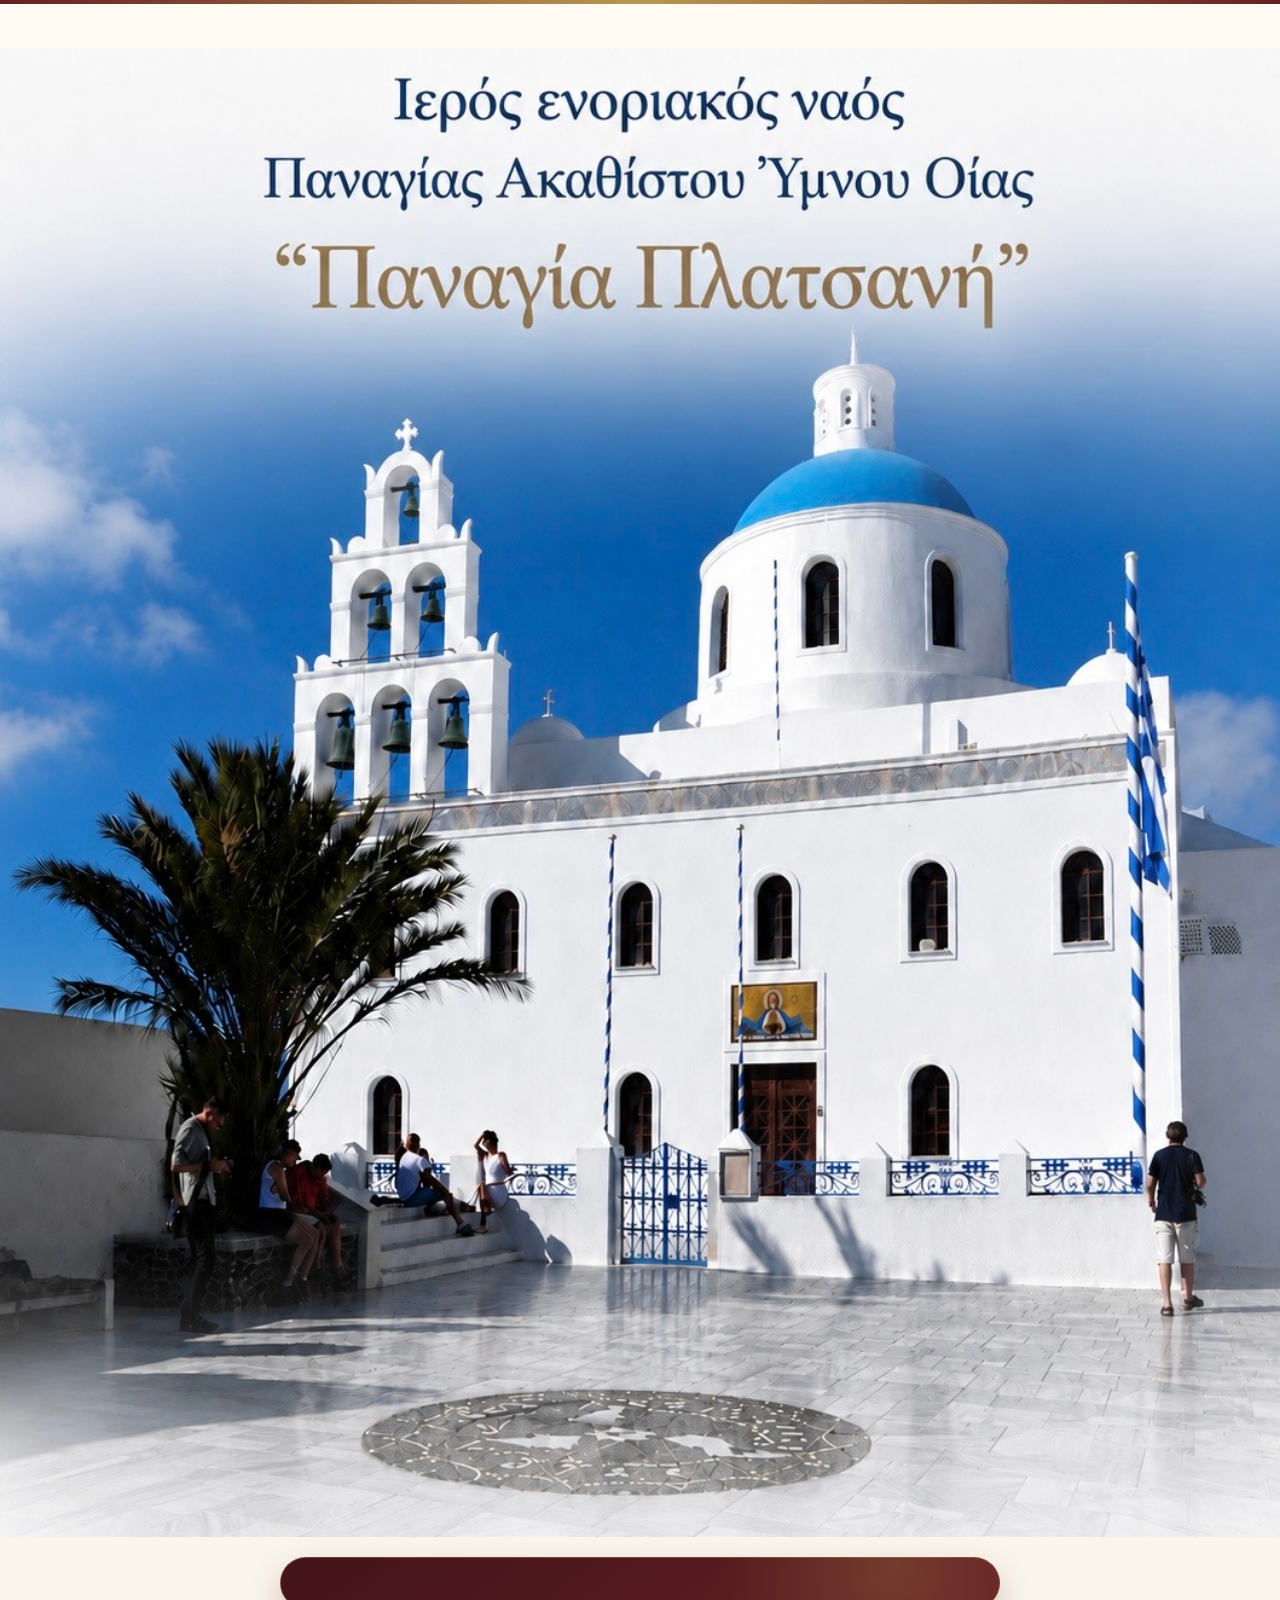
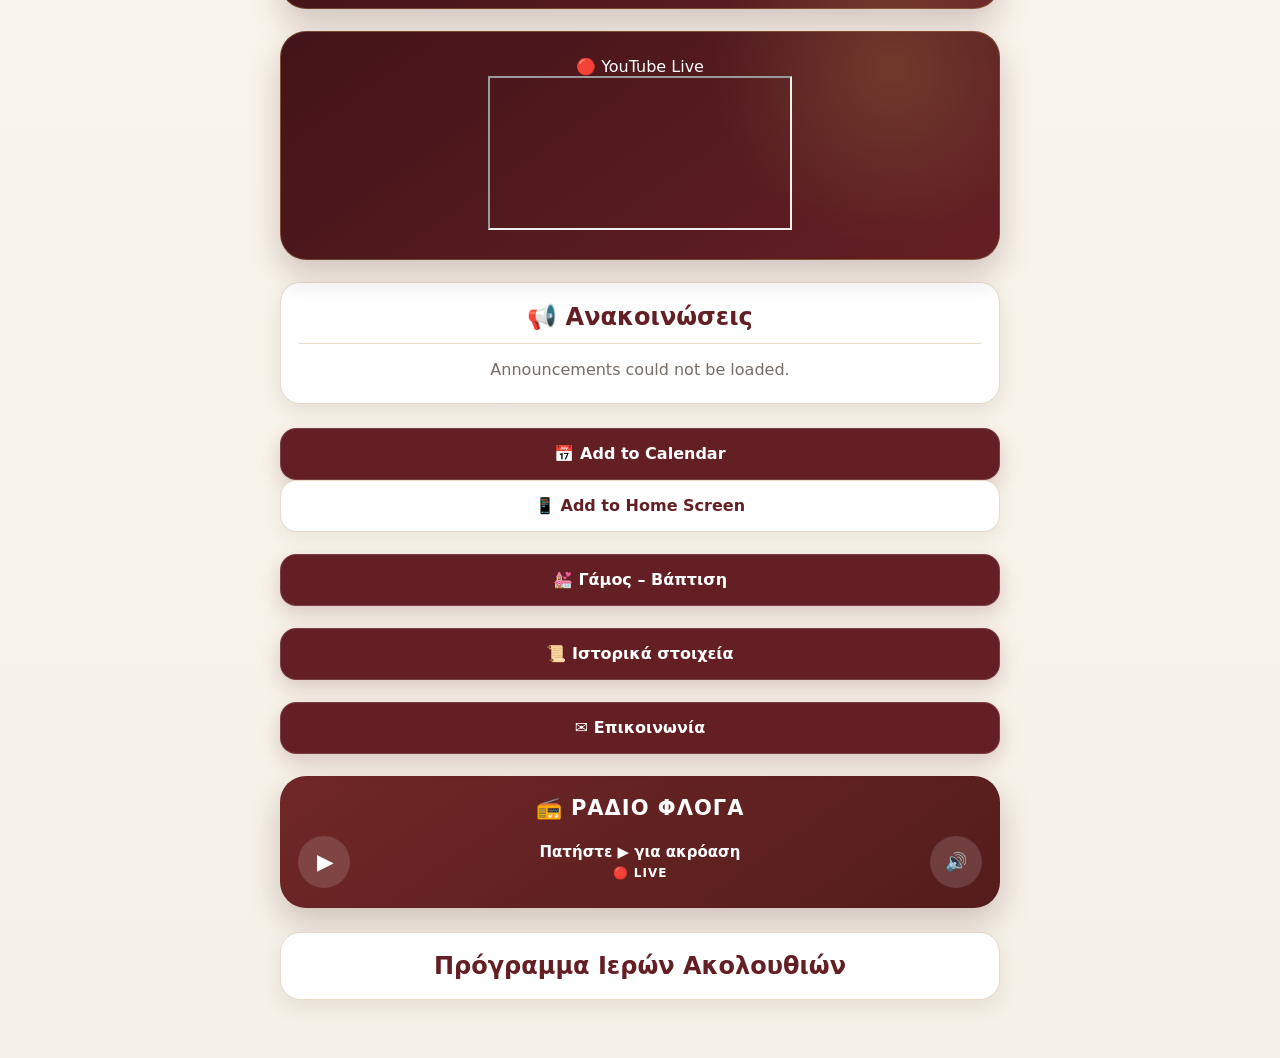
==== index.html @ 400686fb "φ" ====
<!doctype html>
<html lang="el">

<head>

<meta charset="utf-8">

<meta
  name="viewport"
  content="width=device-width, initial-scale=1"
>

<link
  rel="apple-touch-icon"
  href="/apple-touch-icon-new.png"
>

<link
  rel="icon"
  type="image/png"
  sizes="192x192"
  href="/icon-192.png"
>

<title id="pageTitle">
  Ιερός ενοριακός ναός Παναγίας Ακαθίστου Ύμνου Οίας Παναγία Πλατσανή
</title>

<link
  rel="stylesheet"
  href="style.css?v=9"
>

<link
  rel="manifest"
  href="manifest.json"
>

<!-- Εικόνα προεπισκόπησης για Viber / Facebook / WhatsApp -->
<meta property="og:image" content="https://oiachurch.gr/church-new.jpg">
<meta property="og:image:type" content="image/jpeg">
<meta property="og:image:width" content="1200">
<meta property="og:image:height" content="630">

<meta name="twitter:card" content="summary_large_image">
<meta name="twitter:image" content="https://oiachurch.gr/church-new.jpg">
<script
  src="https://cdn.onesignal.com/sdks/web/v16/OneSignalSDK.page.js"
  defer
></script>


<script>

window.OneSignalDeferred =
  window.OneSignalDeferred || [];

OneSignalDeferred.push(
  async function(OneSignal) {

    await OneSignal.init({

      appId:
        "930afb48-3d13-4539-8197-c81f61e7e154",

      serviceWorkerPath:
        "OneSignalSDKWorker.js",

      serviceWorkerUpdaterPath:
        "OneSignalSDKUpdaterWorker.js",

      notifyButton: {
        enable: true
      }

    });

  }
);

</script>
<script>
<script>
document.addEventListener("DOMContentLoaded", () => {

  const servicesBtn =
    document.getElementById("servicesBtn");

  if (!servicesBtn) return;

  servicesBtn.addEventListener("click", () => {

    const password =
      prompt("🔐 Κωδικός πρόσβασης");

    if (password === null) return;

    if (password !== "1234") {
      alert("❌ Λάθος κωδικός.");
      return;
    }

    const choice =
      prompt(
        "Επίλεξε υπηρεσία:\n\n" +
        "1 -- 💍 Γάμος\n" +
        "2 -- 👶 Βάπτιση"
      );

    if (choice === "1") {

      window.location.href =
        "https://eu3.ragic.com/prasinos/forms/2?ragic-web-embed=true&webaction=form&ver=new&version=2";

    } else if (choice === "2") {

      window.location.href =
        "https://eu3.ragic.com/prasinos/forms/1?ragic-web-embed=true&webaction=form&ver=new&version=2";

    } else {

      alert("❌ Μη έγκυρη επιλογή.");

    }

  });

});
</script>
</script>

</head>


<body>


<div class="container">

       <!--
        <div
    class="language-switcher"
    aria-label="Language"
  >

    <button
      id="langEl"
      class="lang-btn active"
      type="button"
      aria-label="Ελληνικά"
    >
      🇬🇷
    </button>

    <button
      id="langEn"
      class="lang-btn"
      type="button"
      aria-label="English"
    >
      🇬🇧
    </button>

  </div>
-->

  <!-- =========================
       ΕΙΚΟΝΑ ΝΑΟΥ
       ========================= -->

  <div class="church-image">

    <img
      src="church-home.jpg"
      alt="Ιερός Ενοριακός Ναός Παναγίας Ακαθίστου Ύμνου Οίας «Παναγία Πλατσανή»"
    >

  </div>


  <!-- =========================
       ΟΝΟΜΑ ΝΑΟΥ
       ========================= -->

 <!-- <div class="church-title">

    Ιερός Ενοριακός Ναός
    Παναγίας Ακαθίστου Ύμνου Οίας

    <br>

    «Παναγία Πλατσανή»

  </div>

>
  <!-- =========================
       ΕΠΟΜΕΝΗ ΑΚΟΛΟΥΘΙΑ
       ========================= -->

  <div
    id="nextEventCard"
    class="next-event-card"
  >
  </div>
  <!-- =========================
     YOUTUBE LIVE
========================= -->

<div class="next-event-card youtube-live-box">

    <div class="youtube-live-title">
        🔴 YouTube Live
    </div>

    <div class="youtube-live-frame">
        <iframe
            src="https://www.youtube.com/embed/live_stream?channel=UC4-EbdlZRLOIaQNHRNCoWPg"
            title="Live - Ενορία Οίας"
            allow="accelerometer; autoplay; clipboard-write; encrypted-media; gyroscope; picture-in-picture; web-share"
            allowfullscreen>
        </iframe>
    </div>

</div>
  
 <!-- =========================
     ΑΝΑΚΟΙΝΩΣΕΙΣ
     ========================= -->

<div class="announcements-box">

  <div class="announcements-title">
    📢 Ανακοινώσεις
  </div>

  <div
    id="announcementsContent"
    class="announcements-content"
  >
    <div class="announcements-empty">
      Φόρτωση ανακοινώσεων...
    </div>
  </div>

</div>

  <!-- =========================
       ΠΡΟΣΘΗΚΗ ΣΤΟ ΗΜΕΡΟΛΟΓΙΟ
       & ΠΡΟΣΘΗΚΗ ΣΤΗΝ ΑΦΕΤΗΡΙΑ
       ========================= -->

  <p>

<a class="btn" href="calendar.ics" data-i18n="addCalendar">
  📅 Προσθήκη στο Ημερολόγιο
</a>

    <button
      id="installBtn"
      class="btn secondary"
      type="button"
      onclick="document.getElementById('installHelp').hidden=false"
      data-i18n="addHome"
    >
      📱 Προσθήκη στην Αφετηρία
    </button>

  </p>

<!-- ΓΑΜΟΣ - ΒΑΠΤΙΣΗ -->
<p>
<button
  id="servicesBtn"
  class="btn"
  type="button"
  onclick="openServices()"
>
  💒 Γάμος – Βάπτιση
</button>
</p>
<p>
<!-- ΙΣΤΟΡΙΚΑ ΣΤΟΙΧΕΙΑ -->
<p>
  <button
    id="historyBtn"
    class="btn"
    type="button"
    onclick="openHistory()"
  >
    📜 Ιστορικά στοιχεία
  </button>
</p>
  <button
    id="contactBtn"
    class="btn"
    type="button"
  >
  
    ✉️ Επικοινωνία
  </button>
</p>

<div
  id="contactModal"
  class="services-modal"
>

  <div class="services-box">

    <button
      class="services-close"
      type="button"
      onclick="closeContact()"
    >
      ×
    </button>

    <div class="services-title">
      Επικοινωνία
    </div>

    <div class="services-subtitle">
      Ιερός ενοριακός Ναός Παναγίας Ακαθίστου Ύμνου Οίας
      "Παναγία Πλατσανή"
    </div>

    <div class="contact-details">

      <a href="tel:+306938785587">
        📞 <strong>0030 6938785587</strong>
      </a>

      <a href="mailto:nikolaos.pra@gmail.com">
        ✉️ <strong>nikolaos.pra@gmail.com</strong>
      </a>
<a
    href="https://www.facebook.com/share/1BsXyYsrqk/?mibextid=wwXIfr"
    target="_blank"
    rel="noopener noreferrer"
>
    📘 <strong>Facebook</strong>
</a>
      <div>
        📍 <strong>Οία Θήρας</strong>
      </div>

      <button
        class="btn contact-map-btn"
        type="button"
        onclick="openChurchMap()"
      >
        🗺️ Χάρτης
      </button>

    </div>

  </div>

</div>
<!-- =========================
     ΙΣΤΟΡΙΚΑ ΣΤΟΙΧΕΙΑ
========================= -->
<div
  id="historyModal"
  class="services-modal"
  lang="el"
  style="display:none;"
>
  <div class="services-box">

    <button
      class="services-close"
      type="button"
      onclick="closeHistory()"
    >
      ×
    </button>

    <div class="services-title">
      Ιστορικά στοιχεία
    </div>

    <div class="history-translate">
    <button
        type="button"
        class="btn"
        onclick="translateHistory()"
    >
        🌐 Μετάφραση
    </button>
</div>

<div
    class="history-content"
    style="text-align:left; line-height:1.7; overflow-y:auto; max-height:65vh;"
>

      <p>
        Ο Ιερός Ναός της Παναγίας της Πλατσανής είναι αφιερωμένος
        στον Ακάθιστο Ύμνο της Υπεραγίας Θεοτόκου.
      </p>

      <p>
        Το έτος 626 μ.Χ. αμέτρητες ορδές Αβάρων και Περσών
        περικύκλωσαν την Κωνσταντινούπολη, όμως οι ελάχιστοι
        υπερασπιστές της ενθαρρυνόμενοι από τον Πατριάρχη Σέργιο
        και βοηθούμενοι από την Παναγία, κατόρθωσαν να αποκρούσουν
        τους επιδρομείς.
      </p>

      <p>
        Ύστερα από τη νίκη αυτή όλοι οι κάτοικοι της
        Κωνσταντινούπολης συγκεντρώθηκαν στο ναό της Παναγίας
        των Βλαχερνών, και όλη τη νύκτα έψαλαν τον Ακάθιστο Ύμνο
        ευχαριστώντας Την για την Προστασία της πόλεως.
        Οι εκκλησιαζόμενοι όλη τη νύκτα έψαλαν χωρίς να καθίσουν,
        γι αυτό και ο ύμνος ονομάστηκε «Ακάθιστος».
      </p>

      <p>
        Αρχικά ο Ιερός Ναός της Παναγίας της Πλατσανής ήταν
        κτισμένος στην άκρη του χωριού μέσα στο κάστρο, εκεί που
        σήμερα όλοι οι επισκέπτες της Σαντορίνης μαζεύονται
        καθημερινά για να απολαύσουν το καταπληκτικό ηλιοβασίλεμα
        της Οίας.
      </p>

      <p>
        Με τον καταστροφικό σεισμό όμως της 9ης Ιουλίου 1956 μ.Χ.
        ο Ναός γκρεμίστηκε και επειδή το έδαφος στο σημείο αυτό
        δεν είναι σταθερό η εκκλησία ξανακτίστηκε στο κέντρο
        του χωριού.
      </p>

      <p>
        Η παράδοση αναφέρει ότι η εικόνα της Παναγίας που βρίσκεται
        στο τέμπλο βρέθηκε στη θάλασσα. Κάποιος ψαράς την ώρα που
        ψάρευε είδε καταμεσής στο πέλαγος ένα φως που έμοιαζε με
        αναμένο καντήλι. Πηγαίνοντας κοντά είδε την εικόνα της
        Παναγίας η οποία όμως όσο την πλησίαζε απομακρυνόταν.
      </p>

      <p>
        Τότε ειδοποίησε τους ιερείς και τους κατοίκους του χωριού
        οι οποίοι με δεήσεις και παρακλήσεις, με θυμιάματα και
        λαμπάδες κατέβηκαν στον αιγιαλό και με ευλάβεια μεγάλη
        μετέφεραν την εικόνα σε εκκλησία του χωριού.
      </p>

      <p>
        Την άλλη μέρα όταν πήγε να ανάψει τα καντήλια ο ιερέας
        δεν βρήκε στο Ναό τη νεοφανή εικόνα. Ύστερα από έρευνες
        αρκετών ωρών η εικόνα βρέθηκε στα τείχη του κάστρου
        απ’ όπου μεταφέρθηκε πάλι στο Ναό.
      </p>

      <p>
        Αλλά και πάλι την επόμενη μέρα οι κάτοικοι τη βρήκαν
        στο κάστρο, τη μετέφεραν ξανά στο Ναό και έτσι ακολούθησε
        πολλές φορές η μεταφορά μέχρι που οι κάτοικοι αποφάσισαν
        να συνεισφέρουν όλοι για να κτιστεί η εκκλησία στο μέρος
        όπου η ίδια η Παναγία είχε διαλέξει.
      </p>

      <p>
        Το όνομα «Πλατσανή» της το έδωσαν από το θόρυβο
        «πλατς - πλατς» που έκαναν τα κύματα όταν κτυπούσαν
        την εικόνα στη θάλασσα όπου βρέθηκε.
      </p>

      <p>
        Όλα τα Ιερά σκεύη είναι αφιερώματα ευσεβών Οιατών,
        κυρίως ναυτικών, για να τους προστατεύει στα ταξίδια τους.
        Τα περισσότερα από αυτά προέρχονται από την Ορθόδοξη Ρωσία,
        όπου με τα ιστιοφόρα τους μετέφεραν το φημισμένο κρασί
        της Σαντορίνης.
      </p>

      <p>
        Το τέμπλο είναι ξυλόγλυπτο. Υπάρχει πάνω σ’ αυτό η
        χρονολογία 1820 μ.Χ. η οποία όμως είναι πιθανόν η
        χρονολογία επιχρύσωσής του, γιατί η κατασκευή του
        τοποθετείται από τους ειδικούς πολύ παλαιότερα.
      </p>

      <p>
        Η Αγιογράφηση του ναού έγινε σε τρία στάδια από
        Θηραίους αγιογράφους.
      </p>

    </div>
  </div>
</div>
  <!-- =========================
       RADIO FLOGA
       ========================= -->
  <div class="radio-player">
  <div class="radio-player-title">
    📻 ΡΑΔΙΟ ΦΛΟΓΑ
  </div>

  <div class="radio-player-controls">

    <button id="radioPlay" type="button">
      ▶
    </button>

    <div class="radio-info">
      <div id="radioStatus">
        Πατήστε ▶ για ακρόαση
      </div>
      <div class="radio-live">
        🔴 LIVE
      </div>
    </div>

    <button id="radioMute" type="button">
      🔊
    </button>

  </div>

 <audio id="radioAudio" preload="none">
  <source src="https://late-paper-b3de.nikolaos-pra.workers.dev">
</audio>

</div>


  <!-- =========================
       ΠΡΟΓΡΑΜΜΑ ΙΕΡΩΝ ΑΚΟΛΟΥΘΙΩΝ
       ========================= -->

  <div
    class="schedule-title"
    data-i18n="mainTitle"
  >
    Πρόγραμμα Ιερών Ακολουθιών
  </div>


  <!-- =========================
       ΛΙΣΤΑ ΑΚΟΛΟΥΘΙΩΝ
       ========================= -->

  <ul id="events">
  </ul>


  <!-- =========================
       ΠΑΡΑΘΥΡΟ
       ΠΡΟΣΘΗΚΗ ΣΤΗΝ ΑΦΕΤΗΡΙΑ
       ========================= -->

  <div
    id="installHelp"
    class="install-help"
    hidden
  >

    <div
      class="install-card"
      role="dialog"
      aria-modal="true"
      aria-labelledby="installTitle"
    >


      <button
        id="closeInstall"
        class="install-close"
        type="button"
        aria-label="Κλείσιμο"
        onclick="document.getElementById('installHelp').setAttribute('hidden','')"
      >
        ×
      </button>


      <div class="install-icon">
        📱
      </div>


      <h2
        id="installTitle"
        data-i18n="addHome"
      >
        Προσθήκη στην Αφετηρία
      </h2>


      <p data-i18n="onIphone">
        Στο iPhone:
      </p>


      <ol>

        <li data-i18n-html="shareStep">
          Πάτησε
          <strong>Κοινοποίηση</strong>
          ↗ στο Safari.
        </li>


        <li data-i18n-html="homeStep">
          Επίλεξε
          <strong>
            «Προσθήκη στην Αφετηρία»
          </strong>.
        </li>


        <li data-i18n-html="addStep">
          Πάτησε
          <strong>«Προσθήκη»</strong>.
        </li>

      </ol>


      <button
        id="closeInstall2"
        class="btn"
        type="button"
        onclick="document.getElementById('installHelp').setAttribute('hidden','')"
        data-i18n="ok"
      >
        Εντάξει
      </button>


    </div>

  </div>


  <!-- =========================
       SCRIPT
       ========================= -->

  <script src="script.js?v=28"></script>


</div>
</div>
<!-- =========================
     ΓΑΜΟΣ - ΒΑΠΤΙΣΗ
     ========================= -->

<div
  id="servicesModal"
  class="services-modal"
>

  <div class="services-box">

    <button
      class="services-close"
      type="button"
      onclick="closeServices()"
    >
      ×
    </button>

    <div class="services-title">
      Γάμος – Βάπτιση
    </div>

    <div class="services-subtitle">
      Επίλεξε την υπηρεσία που θέλεις
    </div>

    <div class="services-buttons">

      <button
        type="button"
        onclick="openRagicForm('marriage')"
      >
        💍 Γάμος
      </button>

      <button
        type="button"
        onclick="openRagicForm('baptism')"
      >
        👶 Βάπτιση
      </button>

    </div>

  </div>

</div>


<!-- =========================
     RAGIC FORM
     ========================= -->

<div
  id="ragicModal"
  class="services-modal"
>

  <div class="ragic-box">

    <button
      class="services-close"
      type="button"
      onclick="closeRagicForm()"
    >
      ×
    </button>

    <iframe
      id="ragicFrame"
      src=""
      title="Φόρμα"
    ></iframe>

  </div>

</div>


<script>

function openServices() {

  const password =
    prompt("🔐 Κωδικός πρόσβασης");

  if (password === null) {
    return;
  }

  if (password !== "1234") {

    alert("❌ Λάθος κωδικός.");

    return;
  }

  document
    .getElementById("servicesModal")
    .style.display = "flex";
}


function closeServices() {

  document
    .getElementById("servicesModal")
    .style.display = "none";
}


function openRagicForm(type) {

  const frame =
    document.getElementById("ragicFrame");

  if (type === "marriage") {

    frame.src =
      "https://eu3.ragic.com/prasinos/forms/2?ragic-web-embed=true&webaction=form&ver=new&version=2";

  }

  if (type === "baptism") {

    frame.src =
      "https://eu3.ragic.com/prasinos/forms/1?ragic-web-embed=true&webaction=form&ver=new&version=2";

  }

  document
    .getElementById("servicesModal")
    .style.display = "none";

  document
    .getElementById("ragicModal")
    .style.display = "flex";
}


function closeRagicForm() {

  document
    .getElementById("ragicModal")
    .style.display = "none";

  document
    .getElementById("ragicFrame")
    .src = "";
}
document
  .getElementById("contactBtn")
  .addEventListener("click", function () {

    document
      .getElementById("contactModal")
      .style.display = "flex";

  });

function closeContact() {

  document
    .getElementById("contactModal")
    .style.display = "none";

}

function openChurchMap() {

  window.open(
    "https://www.google.com/maps/search/?api=1&query=Ιερός+Ναός+Παναγίας+Ακαθίστου+Ύμνου+Οίας+Παναγία+Πλατσανή",
    "_blank"
  );

}
function openHistory() {
  document
    .getElementById("historyModal")
    .style.display = "flex";
}

function closeHistory() {
  document
    .getElementById("historyModal")
    .style.display = "none";
}
function translateHistory() {

  const browserLanguage =
    (navigator.language || "en").split("-")[0].toLowerCase();

  const currentPage = window.location.href;

  const googleTranslateUrl =
    "https://translate.google.com/translate?sl=auto&tl=" +
    encodeURIComponent(browserLanguage) +
    "en" +
    "&u=" +
    encodeURIComponent(currentPage);

  window.open(googleTranslateUrl, "_blank");
}
if (window.location.hash === "#history") {

    openHistory();

}
</script>
</body>

</html>
---- style.css ----
:root{
  --burgundy:#641f24;
  --burgundy-dark:#421419;
  --gold:#b99752;
  --cream:#f6f1e8;
  --text:#2f2925;
  --muted:#756d65;
  --white:#fff;
  --border:#e5d9c8;
}

*{
  box-sizing:border-box;
}

html{
  background:var(--cream);
  -webkit-text-size-adjust:100%;
}

body{
  margin:0;
  min-height:100vh;

  font-family:
    -apple-system,
    BlinkMacSystemFont,
    "SF Pro Display",
    "SF Pro Text",
    system-ui,
    sans-serif;

  color:var(--text);

  background:
    linear-gradient(
      180deg,
      #fffaf2 0%,
      var(--cream) 100%
    );

  -webkit-font-smoothing:antialiased;
}


/* =========================================
   ΕΠΑΝΩ ΓΡΑΜΜΗ
   ========================================= */

body:before{
  content:"";
  display:block;
  height:4px;

  background:
    linear-gradient(
      90deg,
      var(--burgundy),
      var(--gold),
      var(--burgundy)
    );
}


/* =========================================
   ΚΥΡΙΟ CONTAINER
   ========================================= */

.container{
  width:calc(100% - 28px);
  max-width:720px;

  margin:0 auto;

  padding:22px 0 44px;
}


/* =========================================
   ΠΑΛΙΟ H1
   ========================================= */

h1{
  margin:0 0 18px;

  padding:28px 20px;

  color:#fff;

  text-align:center;

  font-size:clamp(25px,7vw,36px);

  line-height:1.16;

  letter-spacing:-.02em;

  font-weight:750;

  border-radius:24px;

  background:
    radial-gradient(
      circle at 85% 15%,
      rgba(185,151,82,.25),
      transparent 28%
    ),
    linear-gradient(
      145deg,
      var(--burgundy-dark),
      var(--burgundy)
    );

  box-shadow:
    0 14px 32px rgba(66,20,25,.18);
}


/* =========================================
   ΟΝΟΜΑ ΝΑΟΥ
   ========================================= */

.church-title{
  background:#ffffff;

  border:1px solid var(--border);

  border-radius:26px;

  padding:25px 22px;

  margin:14px 0 22px;

  text-align:center;

  color:var(--burgundy);

  font-size:clamp(21px,5.5vw,28px);

  font-weight:800;

  line-height:1.35;

  box-shadow:
    0 10px 26px rgba(55,38,25,.10);
}


/* =========================================
   ΕΙΚΟΝΑ ΝΑΟΥ
   ========================================= */

.church-image{
    width:100vw;
    margin:10px 0 20px;
    margin-left:calc(50% - 50vw);
    padding:0;
}

.church-image img{
    display:block;
    width:100vw !important;
    max-width:none !important;
    height:auto;
    margin:0;
    padding:0;
    object-fit:cover;
    border-radius:0;
}


/* =========================================
   ΚΟΥΜΠΙΑ
   ========================================= */

.container>p{
  margin:0 0 22px;

  text-align:center;
}

.btn{
  display:inline-flex;

  align-items:center;
  justify-content:center;

  min-height:52px;

  width:100%;

  padding:0 20px;

  border-radius:16px;

  background:var(--burgundy);

  color:#fff;

  text-decoration:none;

  font-weight:700;

  font-size:16px;

  box-shadow:
    0 8px 20px rgba(100,31,36,.20);

  border:1px solid rgba(255,255,255,.15);

  transition:
    transform .15s ease,
    box-shadow .15s ease;
}

.btn:active{
  transform:scale(.98);

  box-shadow:
    0 4px 12px rgba(100,31,36,.16);
}

button.btn{
  font-family:inherit;
  cursor:pointer;
}

.btn.secondary{
  background:#fff;

  color:var(--burgundy);

  border:
    1px solid var(--border);

  box-shadow:
    0 7px 18px rgba(55,38,25,.06);
}


/* =========================================
   ΕΠΟΜΕΝΗ ΑΚΟΛΟΥΘΙΑ
   ========================================= */

.next-event-card{
  position:relative;

  overflow:hidden;

  margin:0 0 22px;

  padding:25px 22px;

  border-radius:26px;

  background:
    radial-gradient(
      circle at 85% 15%,
      rgba(185,151,82,.25),
      transparent 28%
    ),
    linear-gradient(
      145deg,
      var(--burgundy-dark),
      var(--burgundy)
    );

  color:#fff;

  text-align:center;

  border:
    1px solid rgba(185,151,82,.35);

  box-shadow:
    0 14px 32px rgba(66,20,25,.22);
}


/* Τίτλος */

.next-card-label{
  position:relative;

  z-index:1;

  font-size:21px;

  font-weight:800;

  letter-spacing:1px;

  margin-bottom:10px;
}


/* Ημερομηνία */

.next-card-date{
  position:relative;

  z-index:1;

  font-size:20px;

  font-weight:700;

  margin-bottom:5px;
}


/* Ώρα */

.next-card-time{
  position:relative;

  z-index:1;

  font-size:32px;

  line-height:1.15;

  font-weight:800;

  margin:8px 0 12px;
}


/* Τίτλος ακολουθίας */

.next-card-title{
  position:relative;

  z-index:1;

  font-size:23px;

  font-weight:700;

  line-height:1.35;
}


/* Τοποθεσία */

.next-card-location{
  position:relative;

  z-index:1;

  margin-top:10px;

  font-size:16px;

  font-weight:600;
}


/* Αντίστροφη μέτρηση */

.next-card-countdown{
  position:relative;

  z-index:1;

  margin:16px auto 0;

  padding:11px 16px;

  border-radius:14px;

  background:rgba(255,255,255,.12);

  font-size:17px;

  font-weight:700;

  display:inline-block;
}


/* Απενεργοποίηση τυχόν παλιού εφέ */

.next-event-card::after{
  display:none !important;

  content:none !important;
}


/* =========================================
   RADIO FLOGA
   ========================================= */

/* =========================
   ΡΑΔΙΟ ΦΛΟΓΑ
   ========================= */

.radio-player {
  width: 100%;
  margin: 20px 0 24px;
  padding: 20px 18px;

  border-radius: 26px;

  background:
    linear-gradient(
      145deg,
      #702727 0%,
      #541c1c 100%
    );

  color: #fff;

  box-shadow:
    0 14px 32px rgba(70, 25, 25, 0.22);
}

.radio-player-title {
  text-align: center;

  font-size: 21px;
  font-weight: 800;

  letter-spacing: 1px;

  margin-bottom: 16px;
}

.radio-player-controls {
  display: flex;
  align-items: center;
  justify-content: center;

  gap: 14px;
}

.radio-player-controls button {
  width: 52px;
  height: 52px;

  flex: 0 0 52px;

  border: 0;
  border-radius: 50%;

  background: rgba(255,255,255,.14);

  color: #fff;

  font-size: 20px;
  font-weight: 700;

  cursor: pointer;
}

.radio-player-controls button:active {
  transform: scale(.95);
}

.radio-info {
  flex: 1;
  min-width: 0;

  text-align: center;
}

#radioStatus {
  font-size: 15px;
  font-weight: 700;
}

.radio-live {
  margin-top: 5px;

  font-size: 12px;
  font-weight: 800;

  letter-spacing: 1px;
}

#radioMute {
  font-size: 18px;
}

/* =========================================
   ΠΡΟΓΡΑΜΜΑ ΙΕΡΩΝ ΑΚΟΛΟΥΘΙΩΝ
   ========================================= */

.schedule-title{
  background:#ffffff;

  border:1px solid var(--border);

  border-radius:20px;

  padding:18px 16px;

  margin:22px 0 14px;

  text-align:center;

  color:var(--burgundy);

  font-size:24px;

  font-weight:800;

  line-height:1.25;

  box-shadow:
    0 8px 22px rgba(55,38,25,.09);
}


/* =========================================
   ΛΙΣΤΑ ΑΚΟΛΟΥΘΙΩΝ
   ========================================= */

#events{
  list-style:none;

  padding:0;

  margin:0;

  display:grid;

  gap:11px;
}

#events li{
  position:relative;

  margin:0;

  padding:16px 17px 16px 21px;

  background:
    rgba(255,255,255,.96);

  border:
    1px solid var(--border);

  border-radius:18px;

  box-shadow:
    0 5px 16px rgba(55,38,25,.065);

  line-height:1.5;

  overflow:hidden;
}

#events li:before{
  content:"";

  position:absolute;

  left:0;

  top:0;

  bottom:0;

  width:4px;

  background:var(--gold);
}

#events li strong{
  color:var(--burgundy);

  font-weight:800;
}

#events li small{
  display:inline-block;

  margin-top:3px;

  color:var(--muted);

  font-size:13px;
}


/* =========================================
   ΤΡΕΧΟΥΣΑ ΑΚΟΛΟΥΘΙΑ ΣΤΗ ΛΙΣΤΑ
   ========================================= */

#events li.next-event{
  background:#641f24 !important;

  color:#ffffff !important;

  border:
    1px solid #421419 !important;

  box-shadow:
    0 8px 22px rgba(66,20,25,.22);
}

#events li.next-event:before{
  background:#b99752 !important;
}

#events li.next-event strong{
  color:#ffffff !important;
}

#events li.next-event small{
  color:#ffffff !important;
}


/* =========================================
   ΓΛΩΣΣΑ
   ========================================= */

.language-switcher{
  display:flex;

  justify-content:flex-end;

  align-items:center;

  gap:5px;

  margin:0 0 8px;
}

.lang-btn{
  width:42px;

  height:36px;

  padding:0;

  border:
    1px solid var(--border);

  border-radius:12px;

  background:
    rgba(255,255,255,.82);

  box-shadow:
    0 4px 10px rgba(55,38,25,.06);

  font-size:21px;

  line-height:1;

  cursor:pointer;

  opacity:.55;

  transition:all .15s ease;
}

.lang-btn.active{
  opacity:1;

  background:#fff;

  border-color:var(--gold);

  box-shadow:
    0 5px 14px rgba(55,38,25,.10);

  transform:translateY(-1px);
}

.lang-btn:active{
  transform:scale(.96);
}


/* =========================================
   INSTALL / ΠΡΟΣΘΗΚΗ ΣΤΗΝ ΑΦΕΤΗΡΙΑ
   ========================================= */

.install-help{
  position:fixed;

  inset:0;

  z-index:9999;

  display:flex;

  align-items:flex-end;

  justify-content:center;

  padding:18px;

  background:
    rgba(40,25,20,.38);

  backdrop-filter:blur(4px);
}

.install-help[hidden]{
  display:none;
}

.install-card{
  position:relative;

  width:min(100%,430px);

  padding:26px 22px 22px;

  background:#fffaf3;

  border:
    1px solid #e5d9c8;

  border-radius:
    26px 26px 20px 20px;

  box-shadow:
    0 20px 50px rgba(40,25,20,.25);

  text-align:center;
}

.install-icon{
  font-size:34px;

  margin-bottom:5px;
}

.install-card h2{
  margin:0 0 8px;

  color:
    var(--burgundy);

  font-size:23px;
}

.install-card p{
  margin:8px 0;

  text-align:left;

  color:var(--text);
}

.install-card ol{
  margin:8px 0 20px;

  padding-left:24px;

  text-align:left;

  line-height:1.65;

  color:var(--text);
}

.install-close{
  position:absolute;

  right:13px;

  top:10px;

  border:0;

  background:transparent;

  font-size:30px;

  color:var(--muted);

  cursor:pointer;
}


/* =========================================
   ΕΟΡΤΟΛΟΓΙΟ
   ========================================= */

#orthodox-calendar-page{
  margin-top:0;
}

.calendar-header{
  padding:20px;

  color:#fff;

  text-align:center;

  border-radius:24px;

  background:
    radial-gradient(
      circle at 85% 15%,
      rgba(185,151,82,.25),
      transparent 28%
    ),
    linear-gradient(
      145deg,
      var(--burgundy-dark),
      var(--burgundy)
    );

  box-shadow:
    0 14px 32px rgba(66,20,25,.18);
}

.calendar-back{
  width:100%;

  margin-bottom:18px;

  padding:12px 14px;

  border:
    1px solid rgba(255,255,255,.25);

  border-radius:14px;

  background:
    rgba(255,255,255,.12);

  color:#fff;

  font:inherit;

  font-weight:700;

  cursor:pointer;
}

.calendar-title{
  font-size:28px;

  font-weight:800;
}

.calendar-date{
  margin-top:8px;

  font-size:16px;

  opacity:.9;
}

.calendar-loading{
  margin-top:20px;
}

.calendar-content{
  display:grid;

  gap:12px;

  margin-top:16px;
}

.calendar-content section{
  padding:18px;

  background:
    rgba(255,255,255,.96);

  border:
    1px solid var(--border);

  border-radius:18px;

  box-shadow:
    0 5px 16px rgba(55,38,25,.065);
}

.calendar-content h2{
  margin:0 0 10px;

  color:var(--burgundy);

  font-size:19px;
}

.calendar-content p{
  margin:0;

  line-height:1.55;
}

.calendar-content ul{
  margin:0;

  padding-left:22px;
}

.calendar-content li{
  margin:7px 0;

  line-height:1.45;
}

.reading{
  padding:10px 0;

  border-bottom:
    1px solid var(--border);
}

.reading:last-child{
  border-bottom:0;
}


/* =========================================
   DESKTOP
   ========================================= */

@media(min-width:650px){

  .container{
    padding-top:34px;
  }

  #events{
    grid-template-columns:1fr 1fr;
  }

}


/* =========================================
   ΚΙΝΗΤΑ
   ========================================= */

@media(max-width:480px){

  .language-switcher{
    margin-bottom:4px;
  }

  .lang-btn{
    width:40px;

    height:34px;

    font-size:20px;
  }


  .church-title{
    font-size:21px;

    padding:22px 14px;
  }


  .next-event-card{
    padding:23px 17px;
  }


  .next-card-label{
    font-size:18px;
  }


  .next-card-date{
    font-size:18px;
  }


  .next-card-time{
    font-size:30px;
  }


  .next-card-title{
    font-size:21px;
  }


  .next-card-location{
    font-size:15px;
  }


  .next-card-countdown{
    font-size:16px;
  }


  .schedule-title{
    font-size:22px;

    padding:17px 12px;
  }

}


/* =========================================
   REDUCED MOTION
   ========================================= */

@media(prefers-reduced-motion:reduce){

  *{
    transition:none !important;
  }

}
/* =========================================
   ΑΝΑΚΟΙΝΩΣΕΙΣ
   ========================================= */

.announcements-box {
  width: 100%;
  margin: 18px 0 24px;
  padding: 20px 18px;
  background: #ffffff;
  border: 1px solid var(--border);
  border-radius: 20px;
  box-shadow: 0 7px 20px rgba(55, 38, 25, 0.10);
}

.announcements-title {
  margin: 0 0 14px;
  padding-bottom: 12px;
  border-bottom: 1px solid var(--border);

  color: var(--burgundy);
  text-align: center;

  font-size: 24px;
  font-weight: 800;
}

.announcements-content {
  color: var(--text);
  font-size: 17px;
  line-height: 1.55;
}

.announcement-item {
  padding: 14px 0;
  border-bottom: 1px solid var(--border);
}

.announcement-item:last-child {
  border-bottom: 0;
}

.announcement-date {
  display: block;
  margin-bottom: 5px;
  color: var(--muted);
  font-size: 13px;
}

.announcement-text {
  white-space: pre-wrap;
  word-break: break-word;
}

.announcements-empty {
  color: var(--muted);
  text-align: center;
  font-size: 16px;
}
.services-modal {
  display: none;
  position: fixed;
  inset: 0;
  z-index: 99999;
  background: rgba(40,25,20,.72);
  align-items: center;
  justify-content: center;
  padding: 20px;
}

.services-box {
  position: relative;
  width: 100%;
  max-width: 430px;
  padding: 32px 22px;
  background: #fffaf3;
  border-radius: 28px;
  box-shadow: 0 20px 60px rgba(0,0,0,.30);
  text-align: center;
}

.services-close {
  position: absolute;
  top: 12px;
  right: 14px;
  width: 42px;
  height: 42px;
  border: 0;
  border-radius: 50%;
  background: #eee6df;
  color: #641f24;
  font-size: 30px;
}

.services-title {
  color: #641f24;
  font-size: 28px;
  font-weight: 800;
}

.services-subtitle {
  margin: 8px 0 28px;
  color: #756d65;
}

.services-buttons {
  display: flex;
  flex-direction: column;
  gap: 14px;
}

.services-buttons button {
  width: 100%;
  min-height: 82px;
  border: 1px solid #dfd3c5;
  border-radius: 20px;
  background: #fff;
  color: #641f24;
  font-size: 22px;
  font-weight: 800;
}

.services-buttons button:first-child {
  background: #641f24;
  color: #fff;
}
.services-modal {
  display: none;
  position: fixed;
  inset: 0;
  z-index: 99999;
  background: rgba(40,25,20,.72);
  align-items: center;
  justify-content: center;
  padding: 20px;
}

.services-box {
  position: relative;
  width: 100%;
  max-width: 430px;
  padding: 32px 22px;
  background: #fffaf3;
  border-radius: 28px;
  box-shadow: 0 20px 60px rgba(0,0,0,.30);
  text-align: center;
}

.services-close {
  position: absolute;
  top: 12px;
  right: 14px;
  width: 42px;
  height: 42px;
  border: 0;
  border-radius: 50%;
  background: #eee6df;
  color: #641f24;
  font-size: 30px;
  line-height: 1;
}

.services-title {
  color: #641f24;
  font-size: 28px;
  font-weight: 800;
  margin-bottom: 8px;
}

.services-subtitle {
  margin: 0 0 28px;
  color: #756d65;
  font-size: 16px;
}

.services-buttons {
  display: flex;
  flex-direction: column;
  gap: 14px;
}

.services-buttons button {
  width: 100%;
  min-height: 82px;
  border: 1px solid #dfd3c5;
  border-radius: 20px;
  background: #fff;
  color: #641f24;
  font-size: 22px;
  font-weight: 800;
}

.services-buttons button:first-child {
  background: #641f24;
  color: #fff;
}

.ragic-box {
  position: relative;
  width: 100%;
  height: 92vh;
  background: #fff;
  border-radius: 24px;
  overflow: hidden;
}

.ragic-box iframe {
  width: 100%;
  height: 100%;
  border: 0;
}
.contact-details {
  display: flex;
  flex-direction: column;
  gap: 14px;
  margin-top: 8px;
  text-align: center;
}

.contact-details a,
.contact-details div {
  color: #641f24;
  text-decoration: none;
  font-size: 17px;
  line-height: 1.5;
}

.contact-details a:active {
  opacity: .7;
}

.contact-map-btn {
  width: 100%;
  margin-top: 8px;
}
/* =========================
   ΚΟΥΜΠΙ ΜΕΤΑΦΡΑΣΗΣ
   ========================= */

.history-translate {
    text-align: center;
    margin: 8px 0 14px 0;
}

.history-translate .btn {
    display: inline-block;
    width: auto;
    padding: 8px 16px;
    font-size: 14px;
    border-radius: 20px;
    cursor: pointer;
}
/* Τίτλος Facebook */

.facebook-box-title {
font-size: 22px;
font-weight: 700;
text-align: center;
}
/* =========================
   ΡΑΔΙΟ ΦΛΟΓΑ
   ========================= */

.radio-player {
  width: 100%;
  margin: 20px 0 24px;
  padding: 20px 18px;

  border-radius: 26px;

  background:
    linear-gradient(
      145deg,
      #702727 0%,
      #541c1c 100%
    );

  color: #fff;

  box-shadow:
    0 14px 32px rgba(70, 25, 25, 0.22);
}

.radio-player-title {
  text-align: center;

  font-size: 21px;
  font-weight: 800;

  letter-spacing: 1px;

  margin-bottom: 16px;
}

.radio-player-controls {
  display: flex;
  align-items: center;
  justify-content: center;

  gap: 14px;
}

.radio-player-controls button {
  width: 52px;
  height: 52px;

  flex: 0 0 52px;

  border: 0;
  border-radius: 50%;

  background: rgba(255,255,255,.14);

  color: #fff;

  font-size: 20px;
  font-weight: 700;

  cursor: pointer;
}

.radio-player-controls button:active {
  transform: scale(.95);
}

.radio-info {
  flex: 1;
  min-width: 0;

  text-align: center;
}

#radioStatus {
  font-size: 15px;
  font-weight: 700;
}

.radio-live {
  margin-top: 5px;

  font-size: 12px;
  font-weight: 800;

  letter-spacing: 1px;
}

#radioMute {
  font-size: 18px;
}
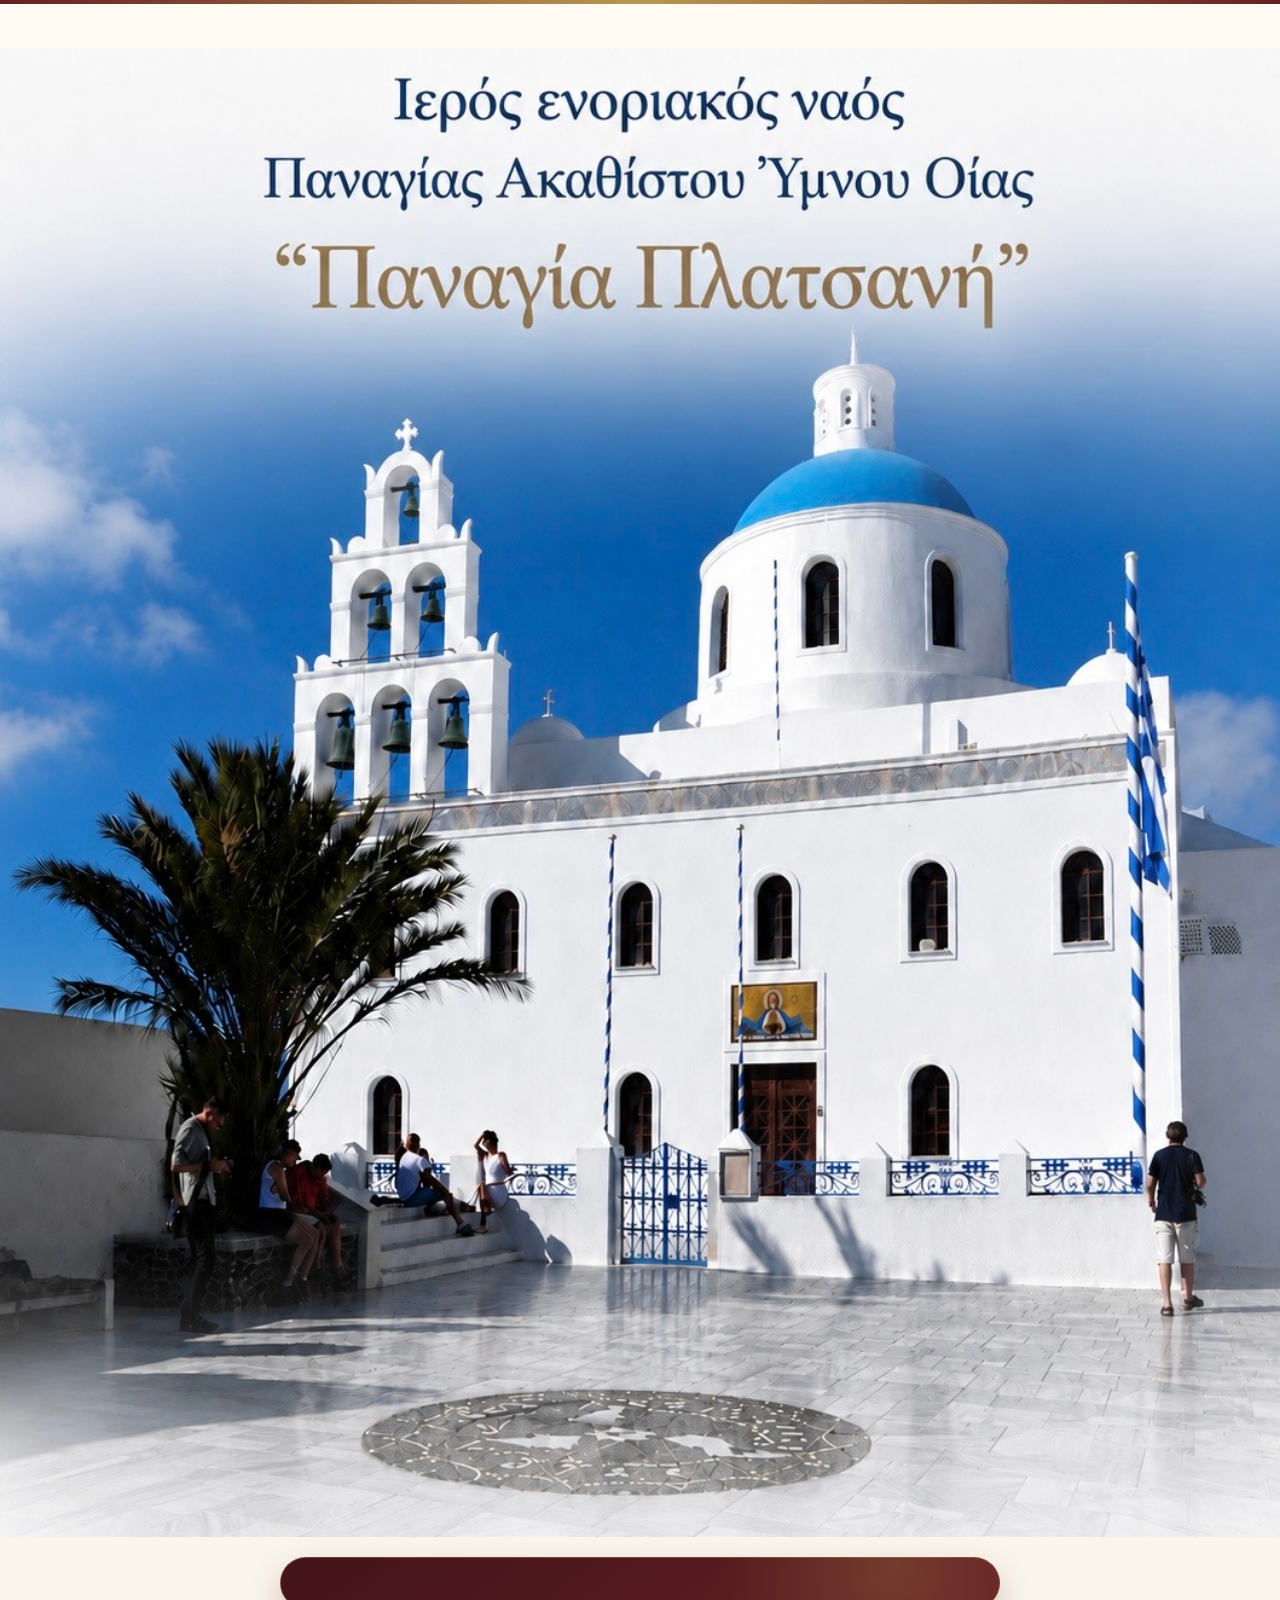
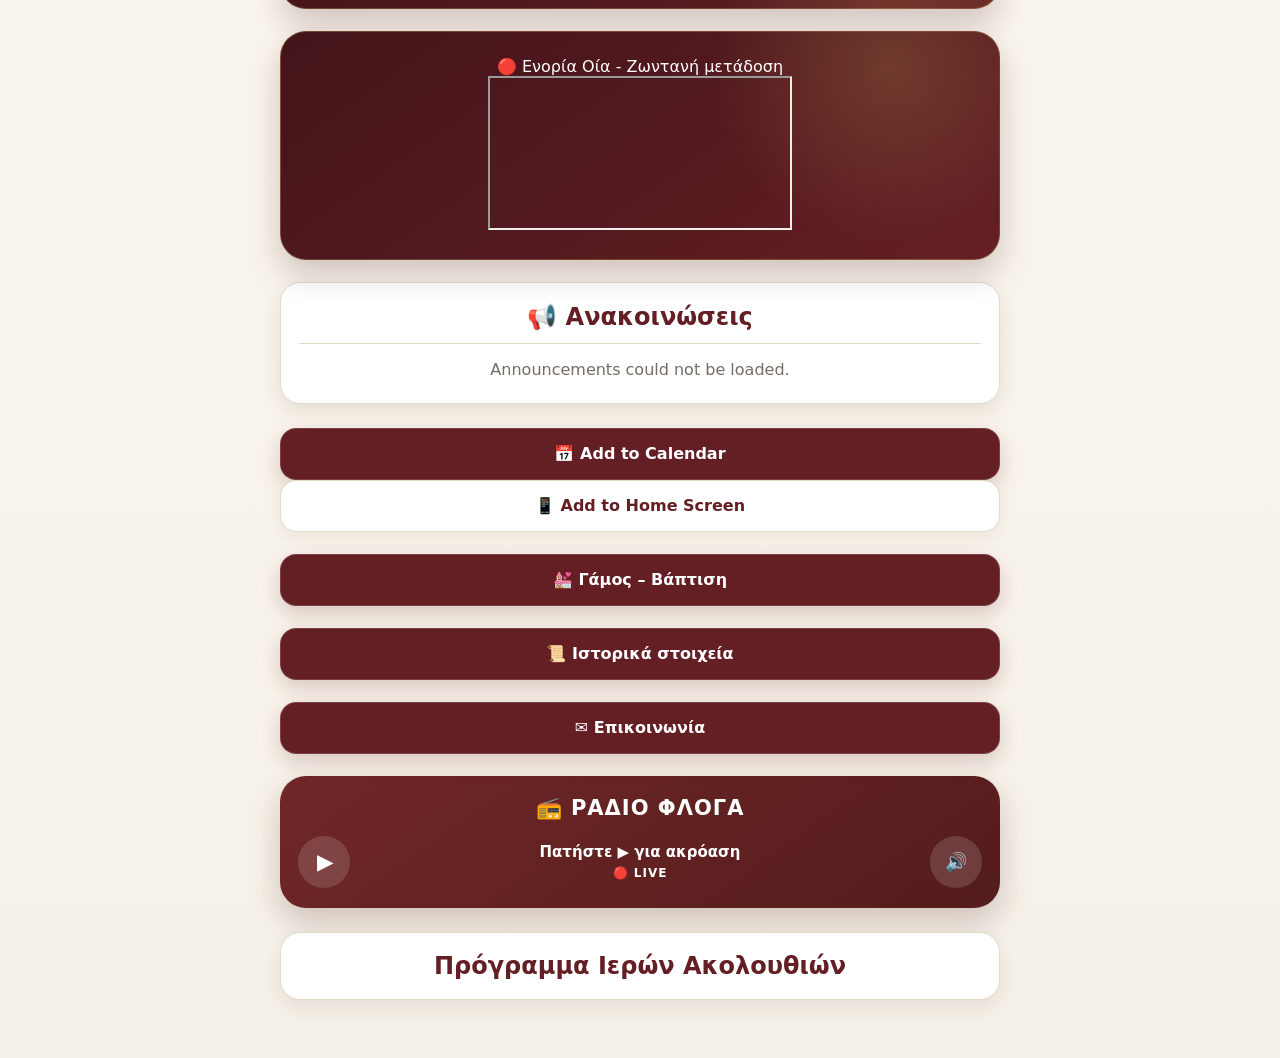
==== commit 962b8eb5: "γ" ====
--- a/index.html
+++ b/index.html
@@ -210,7 +210,7 @@
 <div class="next-event-card youtube-live-box">
 
     <div class="youtube-live-title">
-        🔴 YouTube Live
+        🔴 Ενορία Οία - Ζωντανή μετάδοση
     </div>
 
     <div class="youtube-live-frame">
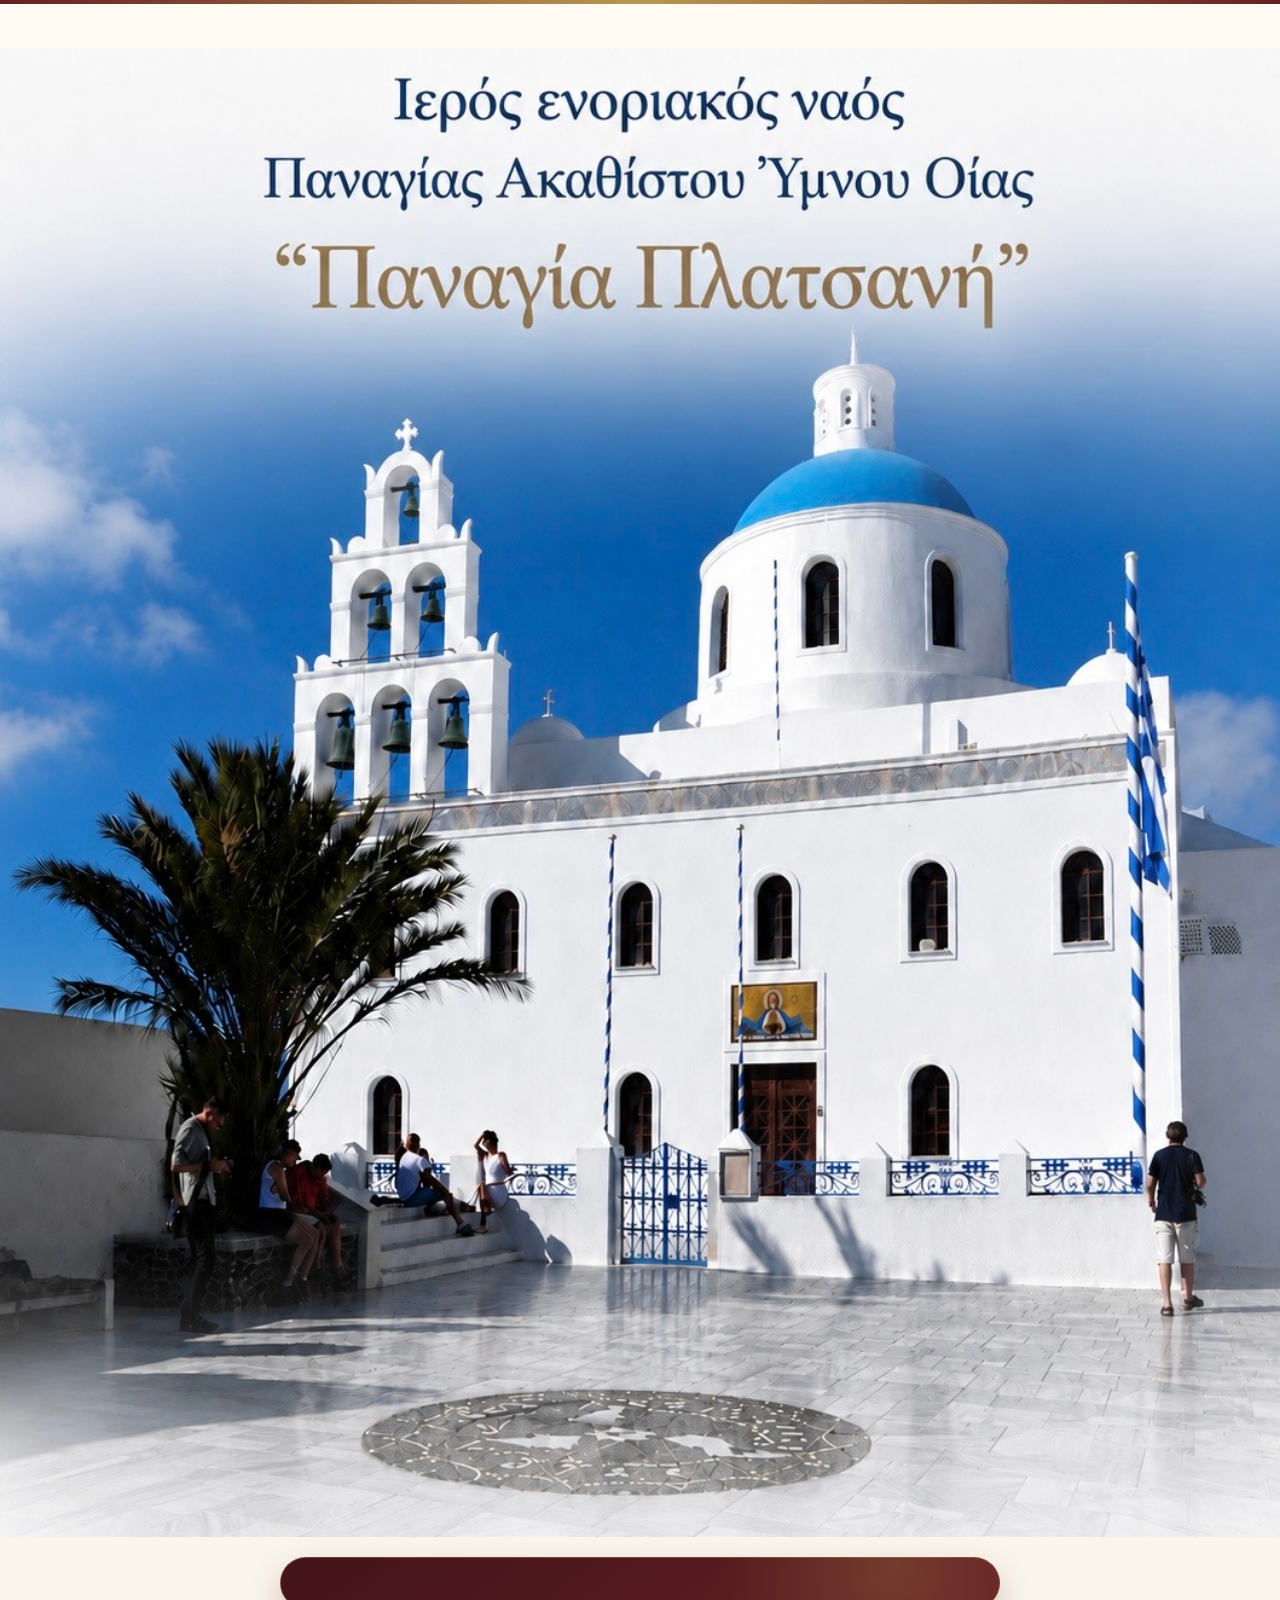
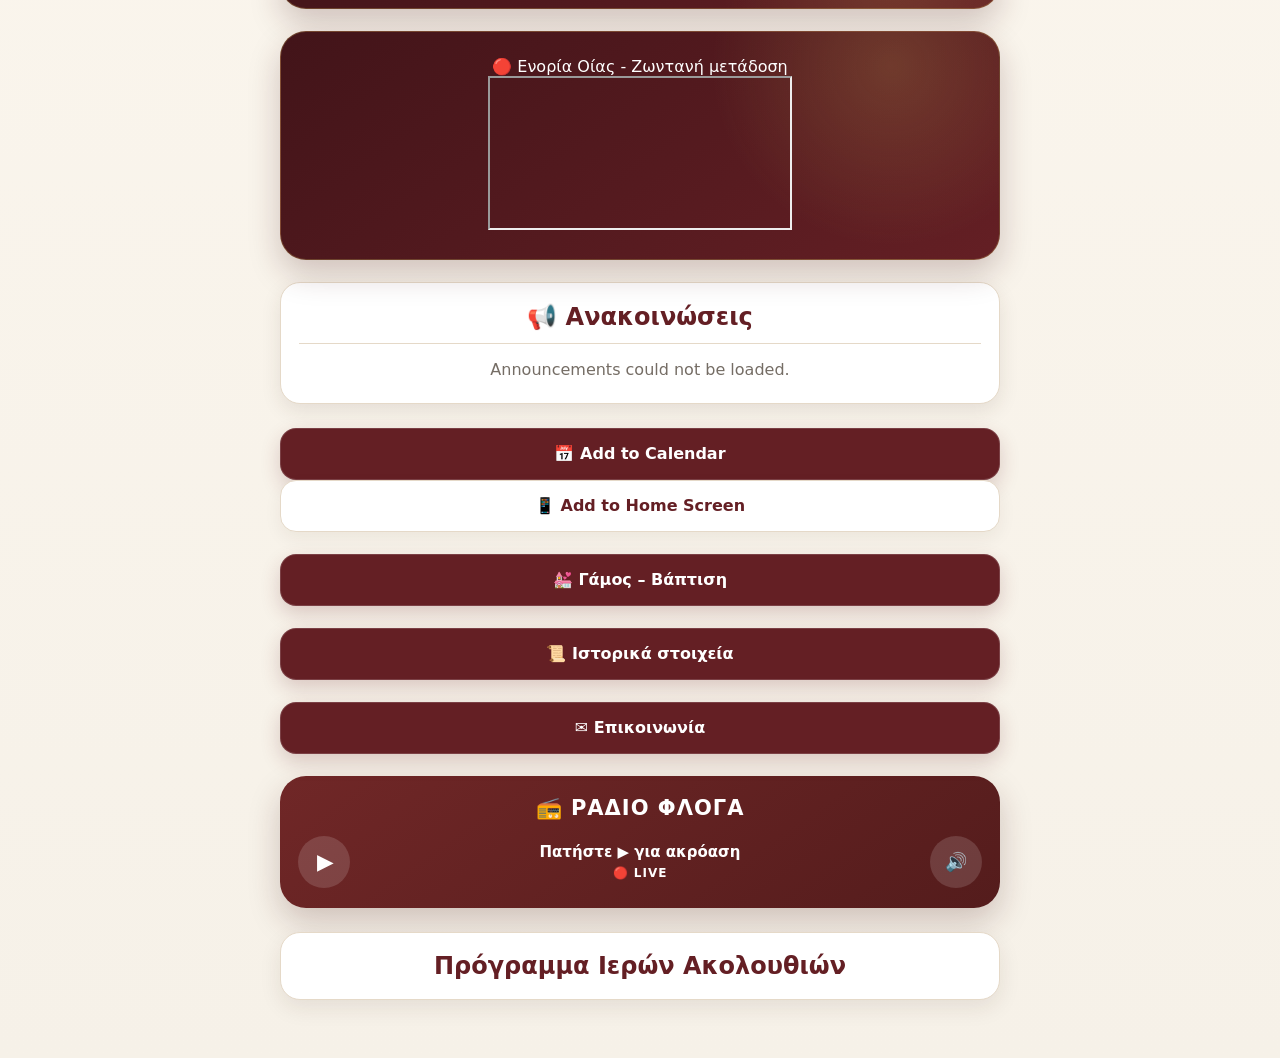
==== commit dbd5296e: "γ" ====
--- a/index.html
+++ b/index.html
@@ -210,7 +210,7 @@
 <div class="next-event-card youtube-live-box">
 
     <div class="youtube-live-title">
-        🔴 Ενορία Οία - Ζωντανή μετάδοση
+        🔴 Ενορία Οίας - Ζωντανή μετάδοση
     </div>
 
     <div class="youtube-live-frame">
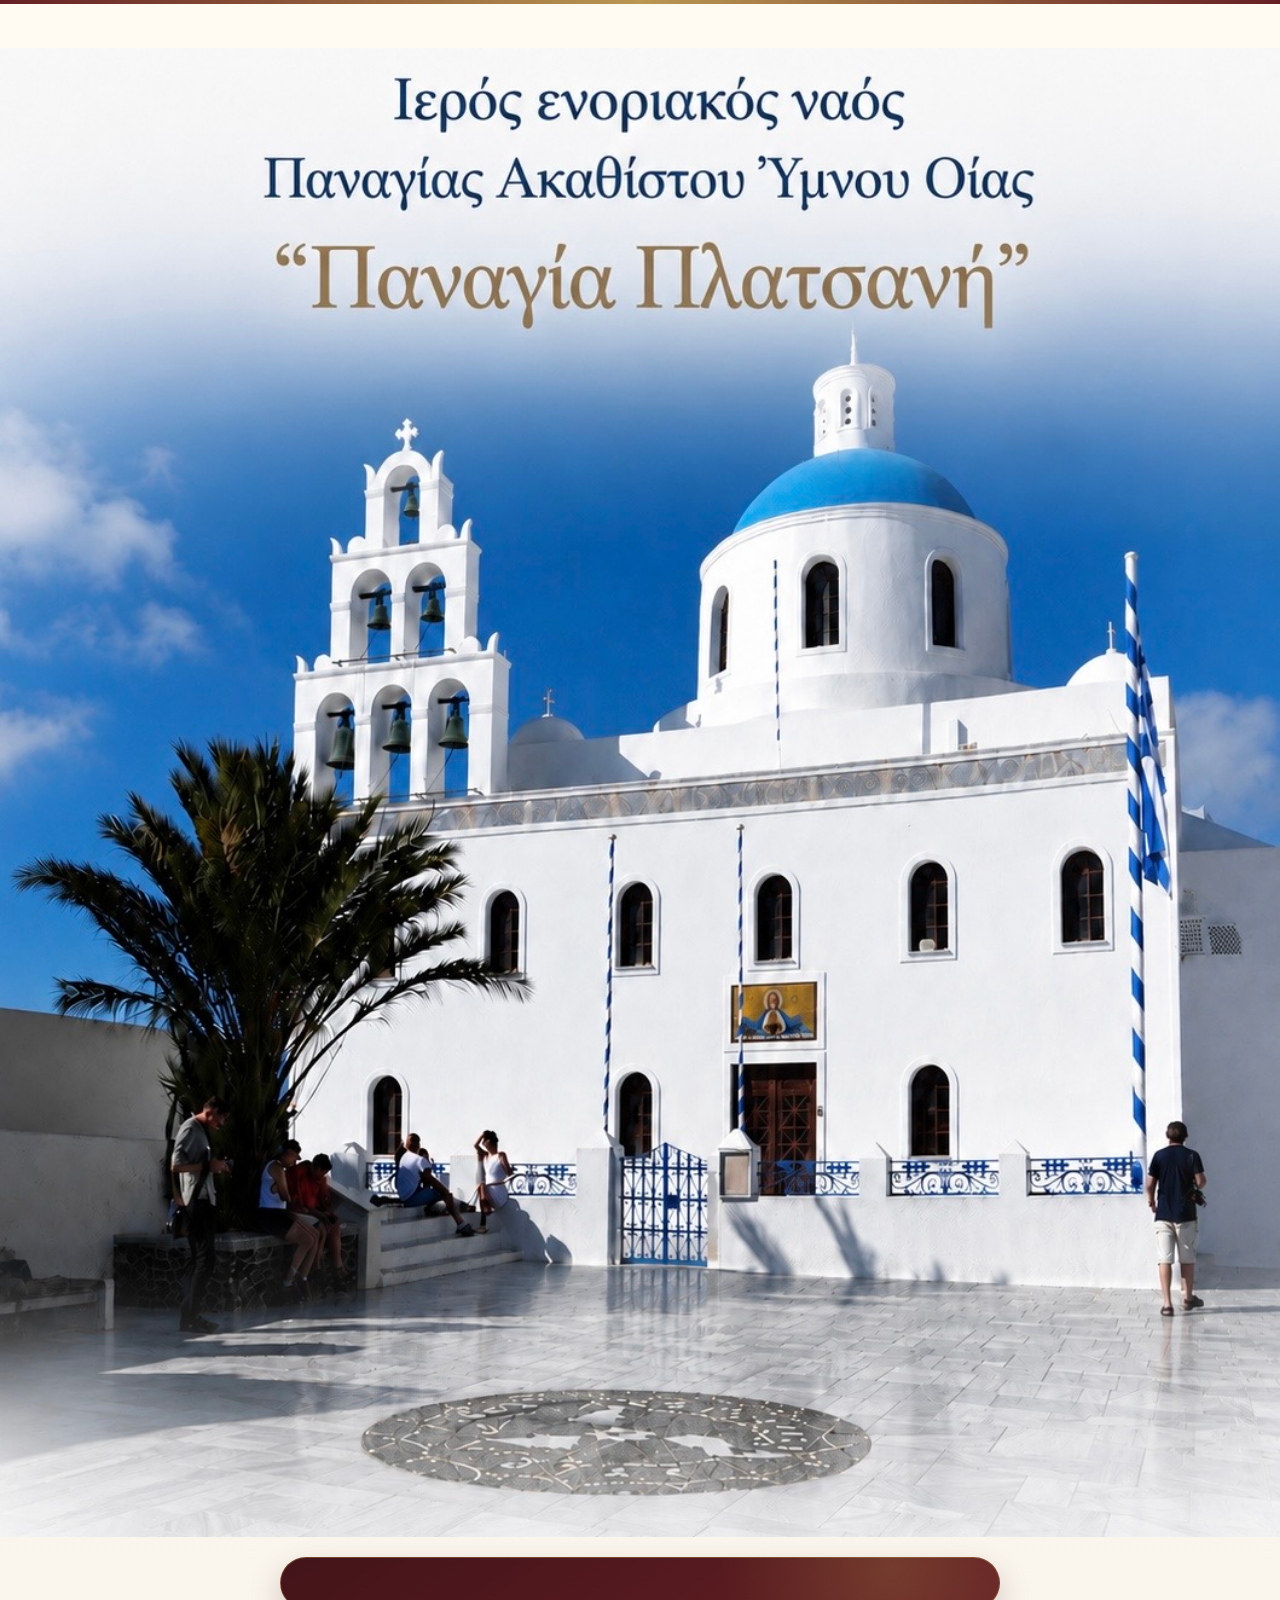
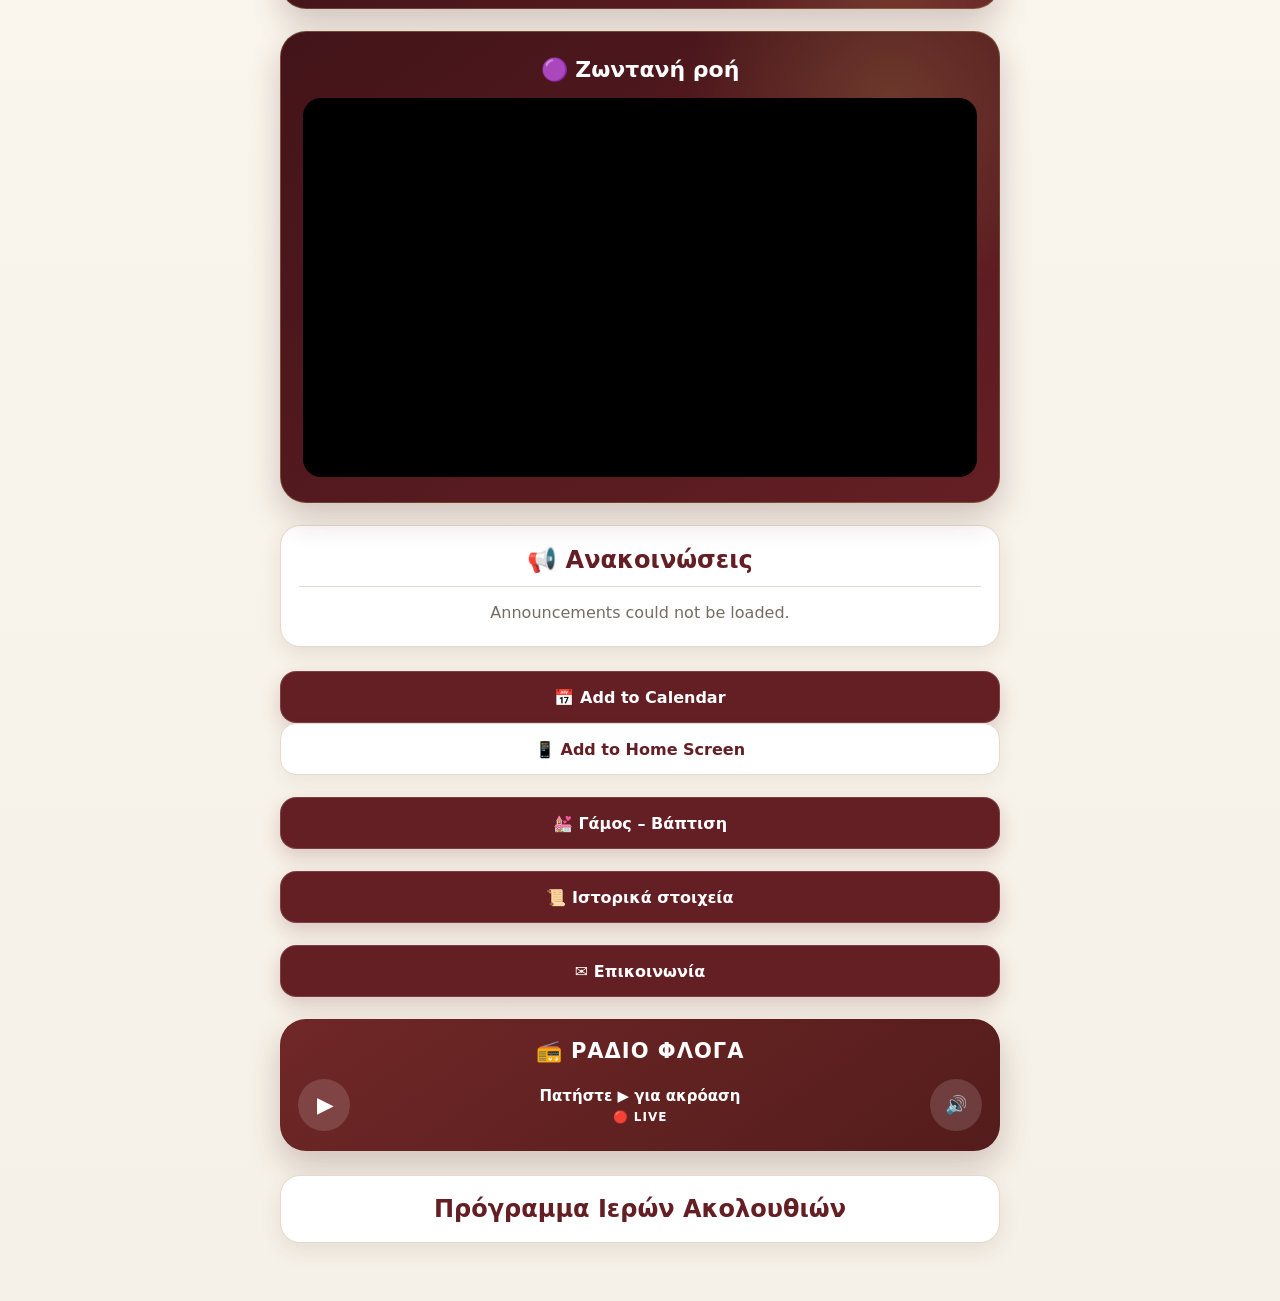
==== commit 195f6845: "η" ====
--- a/index.html
+++ b/index.html
@@ -204,22 +204,22 @@
   >
   </div>
   <!-- =========================
-     YOUTUBE LIVE
+     TWITCH LIVE
 ========================= -->
 
-<div class="next-event-card youtube-live-box">
-
-    <div class="youtube-live-title">
-        🔴 Ενορία Οίας - Ζωντανή μετάδοση
-    </div>
-
-    <div class="youtube-live-frame">
+<div class="next-event-card twitch-live-box">
+
+    <div class="twitch-live-title">
+        🟣 Ζωντανή ροή 
+    </div>
+
+    <div class="twitch-live-frame">
+
         <iframe
-            src="https://www.youtube.com/embed/live_stream?channel=UC4-EbdlZRLOIaQNHRNCoWPg"
-            title="Live - Ενορία Οίας"
-            allow="accelerometer; autoplay; clipboard-write; encrypted-media; gyroscope; picture-in-picture; web-share"
+            src="https://player.twitch.tv/?channel=flogawebtv&parent=oiachurch.gr&autoplay=false"
             allowfullscreen>
         </iframe>
+
     </div>
 
 </div>
--- a/style.css
+++ b/style.css
@@ -1363,3 +1363,65 @@
 #radioMute {
   font-size: 18px;
 }
+/* =========================
+   YOUTUBE LIVE
+========================= */
+
+.youtube-live-box {
+    margin-top: 20px;
+}
+
+.youtube-live-title {
+    text-align: center;
+    font-size: 22px;
+    font-weight: 800;
+    margin-bottom: 16px;
+}
+
+.youtube-live-frame {
+    position: relative;
+    width: 100%;
+    aspect-ratio: 16 / 9;
+    overflow: hidden;
+    border-radius: 18px;
+    background: #000;
+}
+
+.youtube-live-frame iframe {
+    position: absolute;
+    inset: 0;
+    width: 100%;
+    height: 100%;
+    border: 0;
+}
+/* =========================
+   TWITCH LIVE
+========================= */
+
+.twitch-live-box {
+    margin-top: 20px;
+}
+
+.twitch-live-title {
+    text-align: center;
+    font-size: 22px;
+    font-weight: 800;
+    margin-bottom: 16px;
+}
+
+.twitch-live-frame {
+    position: relative;
+    width: 100%;
+    aspect-ratio: 16 / 9;
+    overflow: hidden;
+    border-radius: 18px;
+    background: #000;
+}
+
+.twitch-live-frame iframe {
+    position: absolute;
+    inset: 0;
+    width: 100%;
+    height: 100%;
+    border: 0;
+}
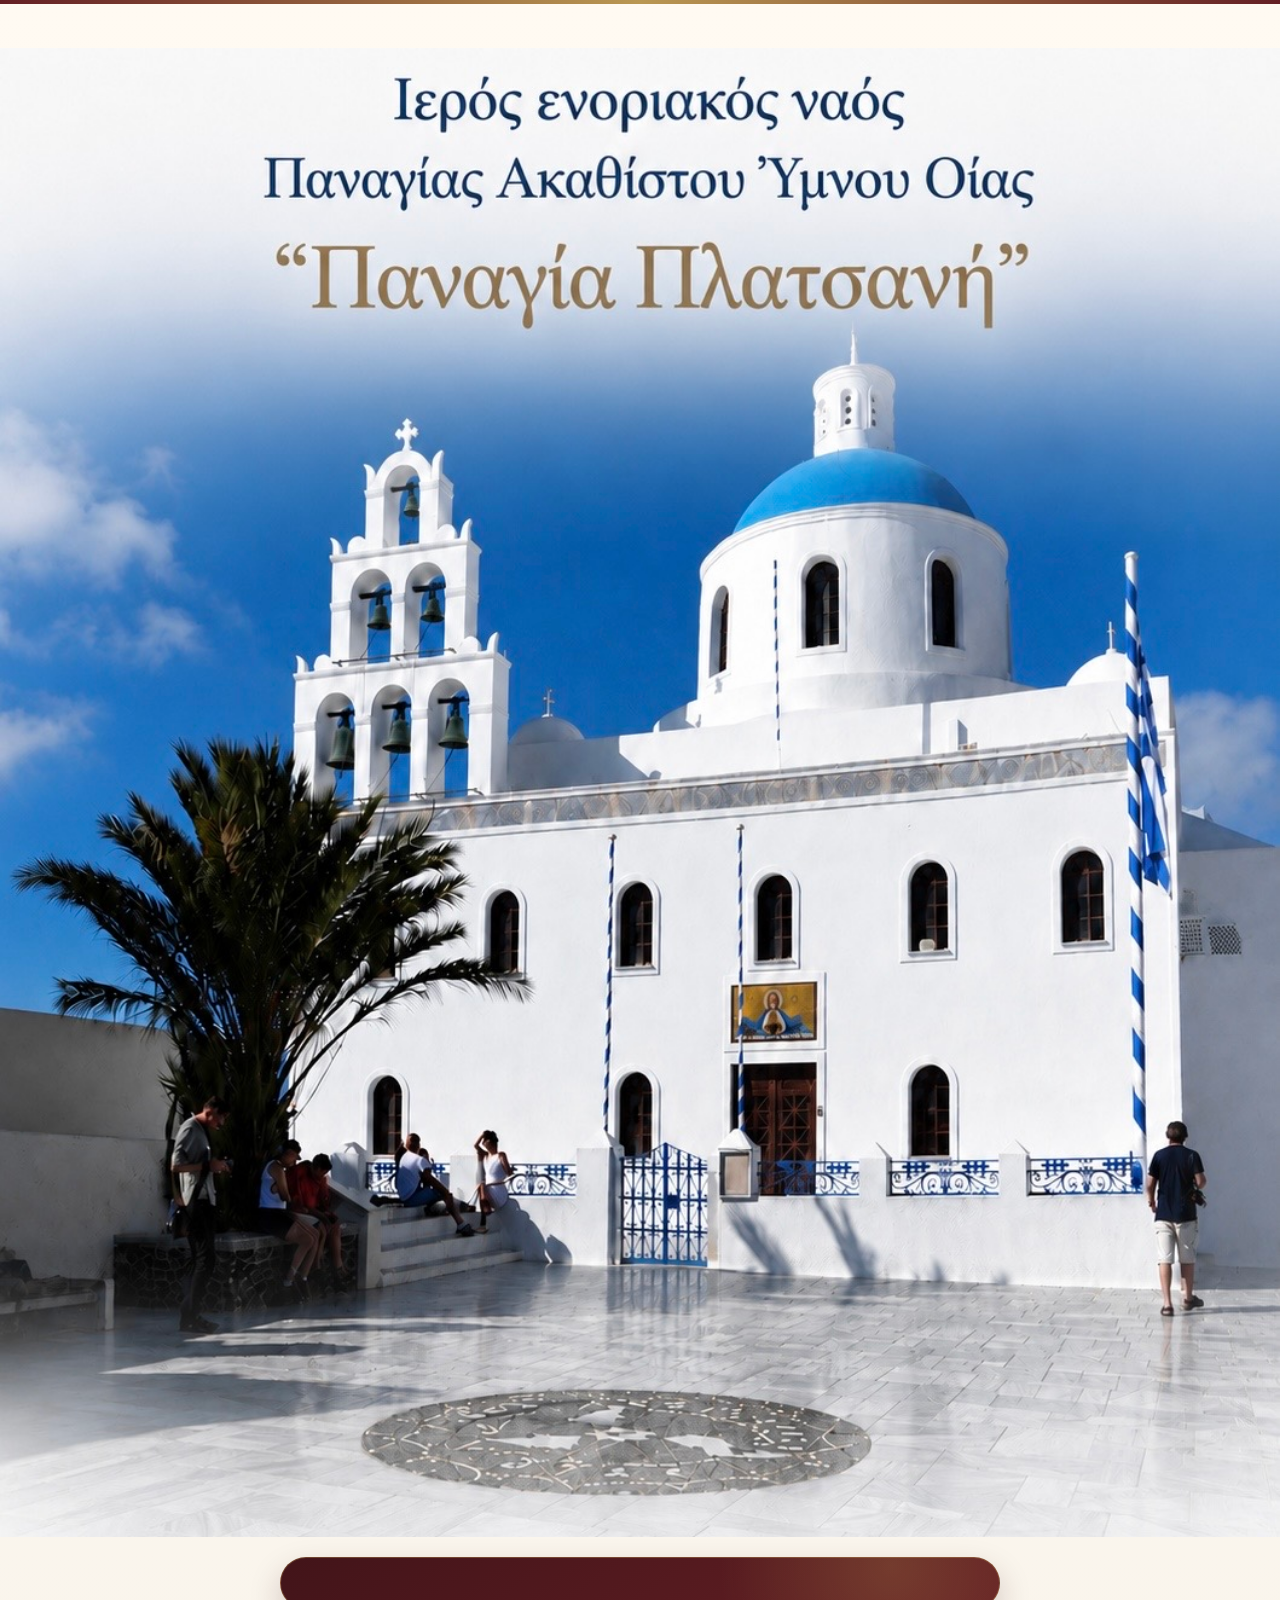
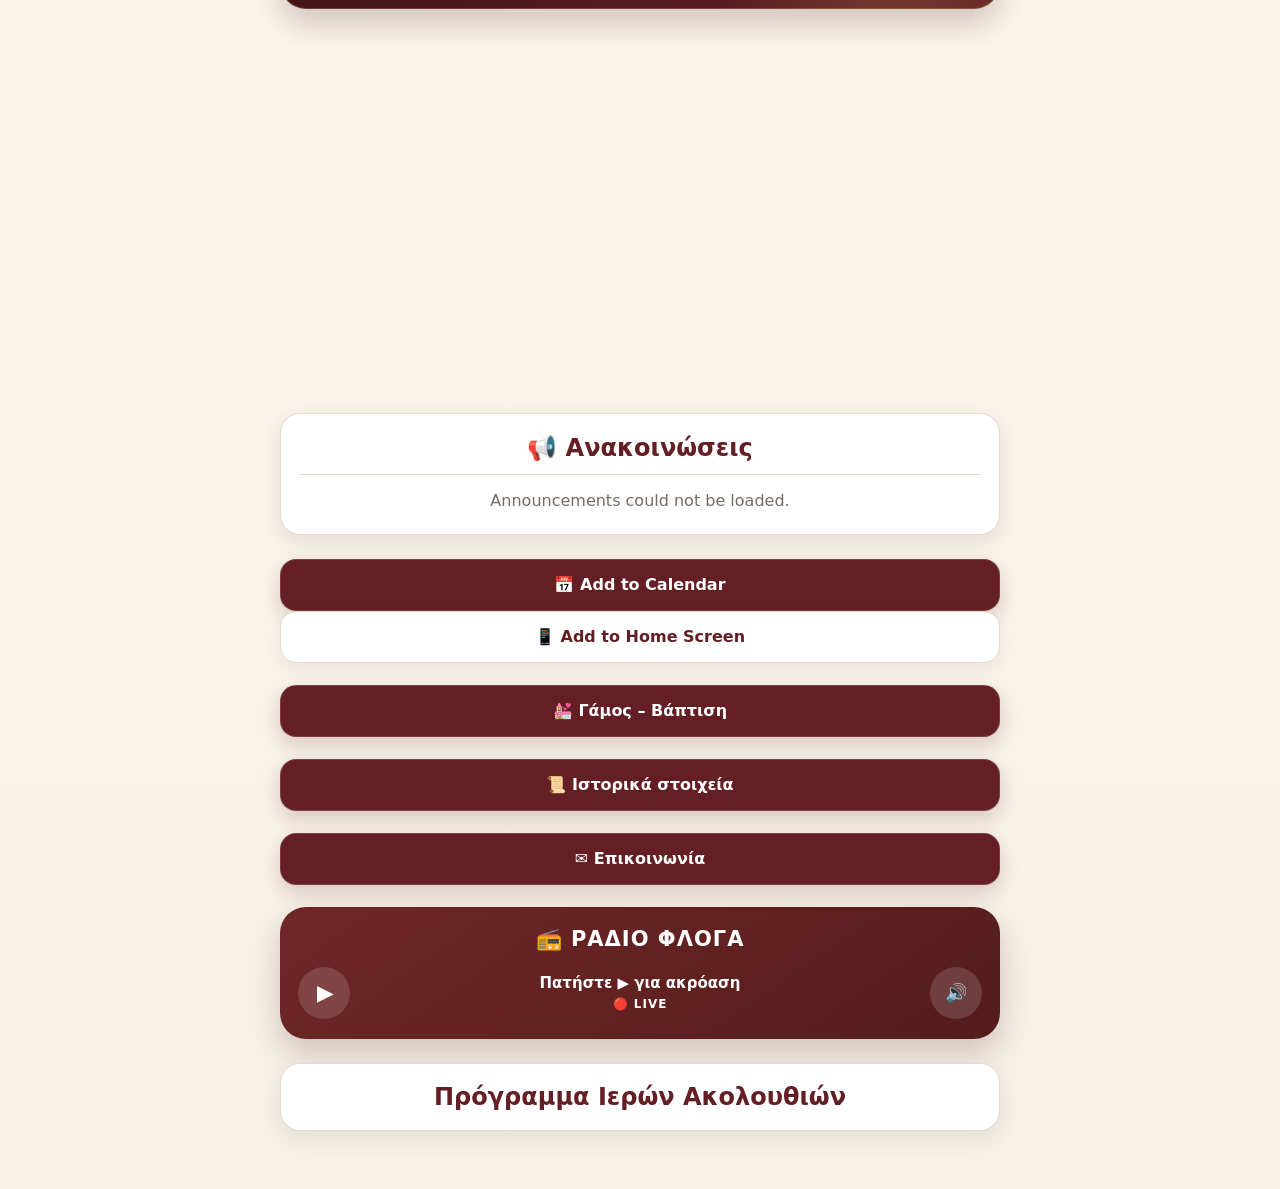
==== commit 40053c84: "φ" ====
--- a/index.html
+++ b/index.html
@@ -203,27 +203,15 @@
     class="next-event-card"
   >
   </div>
-  <!-- =========================
-     TWITCH LIVE
-========================= -->
-
-<div class="next-event-card twitch-live-box">
-
-    <div class="twitch-live-title">
-        🟣 Ζωντανή ροή 
-    </div>
-
-    <div class="twitch-live-frame">
-
-        <iframe
-            src="https://player.twitch.tv/?channel=flogawebtv&parent=oiachurch.gr&autoplay=false"
-            allowfullscreen>
-        </iframe>
-
-    </div>
-
-</div>
   
+  <iframe
+    src="https://player.livepush.io/live/em90LVz83mwIBkV"
+    width="640"
+    height="360"
+    allowfullscreen
+    frameborder="0">
+</iframe>
+
  <!-- =========================
      ΑΝΑΚΟΙΝΩΣΕΙΣ
      ========================= -->
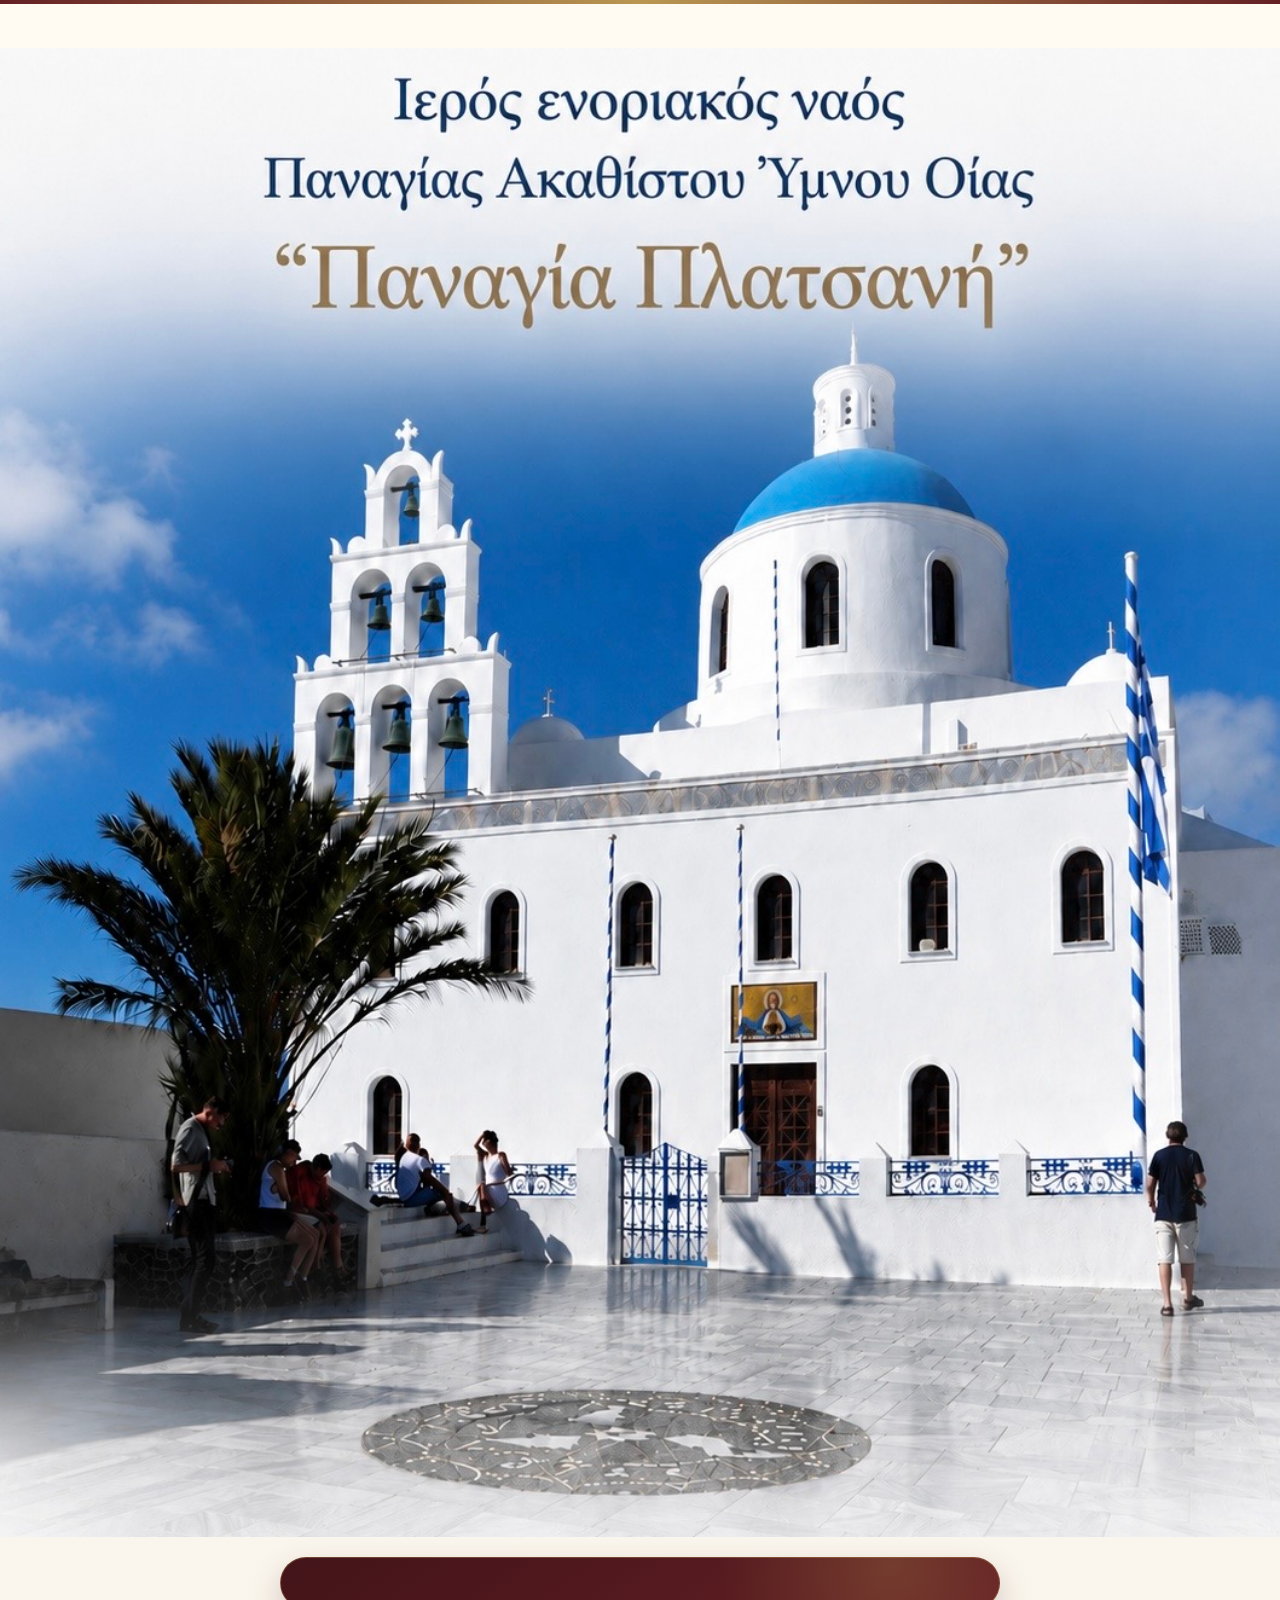
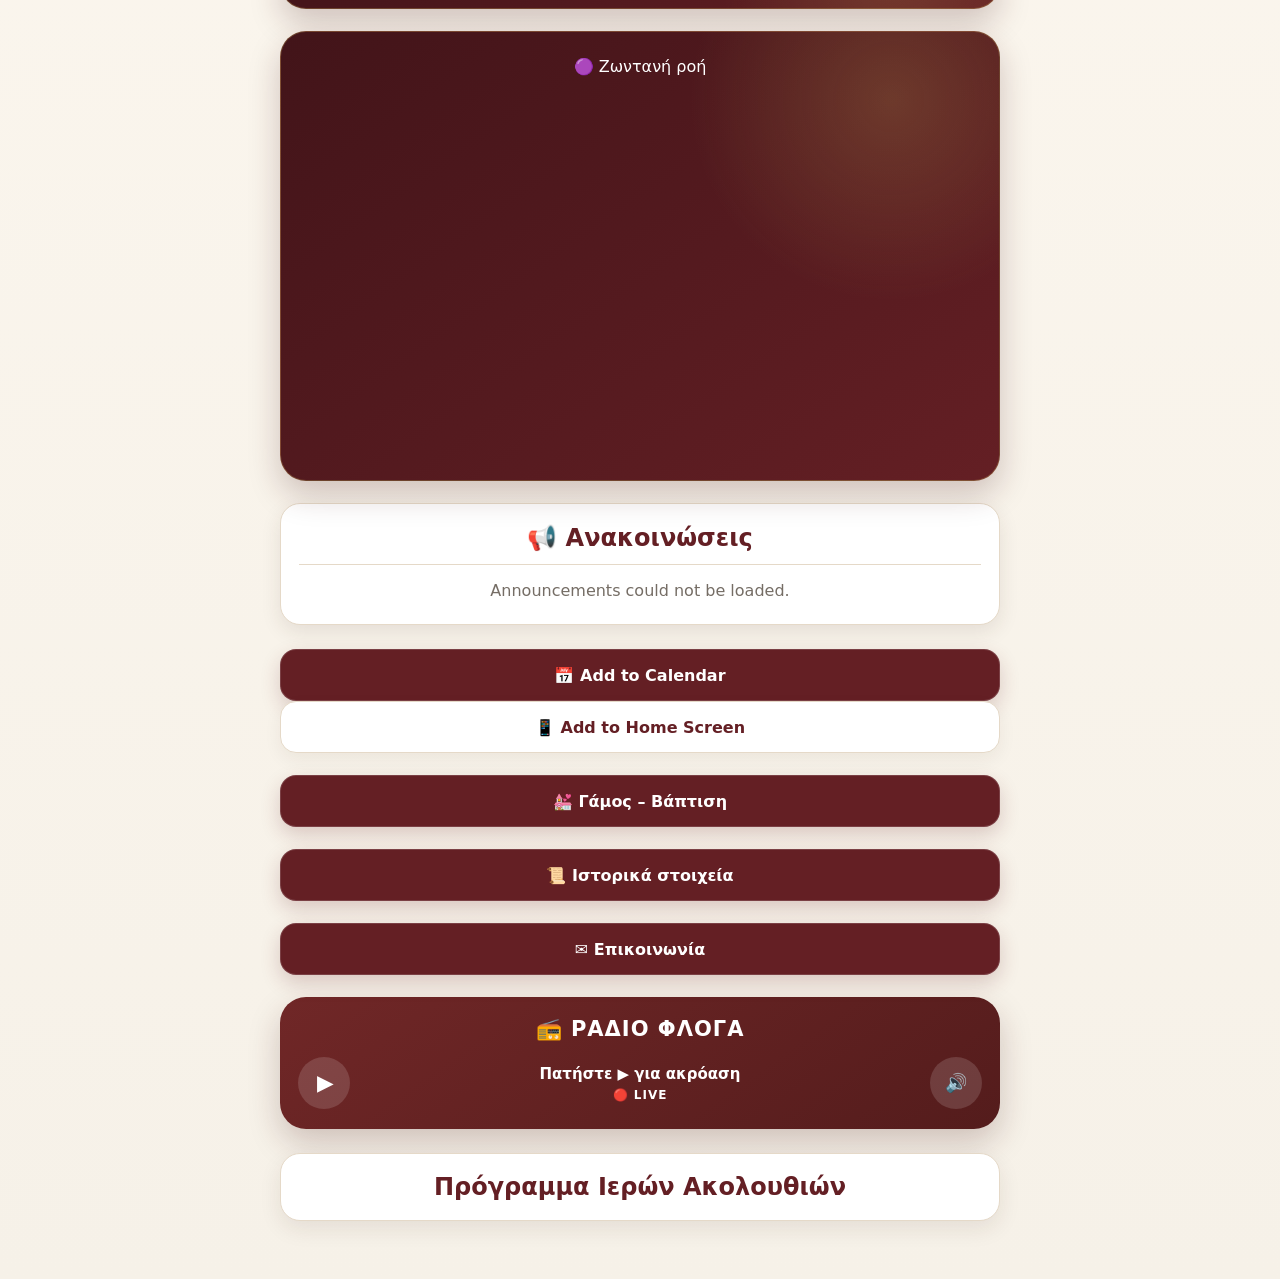
==== commit 9a77312d: "φ" ====
--- a/index.html
+++ b/index.html
@@ -204,13 +204,21 @@
   >
   </div>
   
-  <iframe
-    src="https://player.livepush.io/live/em90LVz83mwIBkV"
-    width="640"
-    height="360"
-    allowfullscreen
-    frameborder="0">
-</iframe>
+ <div class="next-event-card twitch-live-box">
+
+    <div class="twitch-live-title">
+        🟣 Ζωντανή ροή
+    </div>
+
+    <div class="twitch-live-frame">
+        <iframe
+            src="https://player.livepush.io/live/em90LVz83mwIBkV"
+            allowfullscreen
+            frameborder="0">
+        </iframe>
+    </div>
+
+</div>
 
  <!-- =========================
      ΑΝΑΚΟΙΝΩΣΕΙΣ
--- a/style.css
+++ b/style.css
@@ -1394,34 +1394,15 @@
     height: 100%;
     border: 0;
 }
-/* =========================
-   TWITCH LIVE
-========================= */
-
-.twitch-live-box {
-    margin-top: 20px;
-}
-
-.twitch-live-title {
-    text-align: center;
-    font-size: 22px;
-    font-weight: 800;
-    margin-bottom: 16px;
-}
-
 .twitch-live-frame {
-    position: relative;
     width: 100%;
     aspect-ratio: 16 / 9;
     overflow: hidden;
-    border-radius: 18px;
-    background: #000;
 }
 
 .twitch-live-frame iframe {
-    position: absolute;
-    inset: 0;
     width: 100%;
     height: 100%;
+    display: block;
     border: 0;
 }
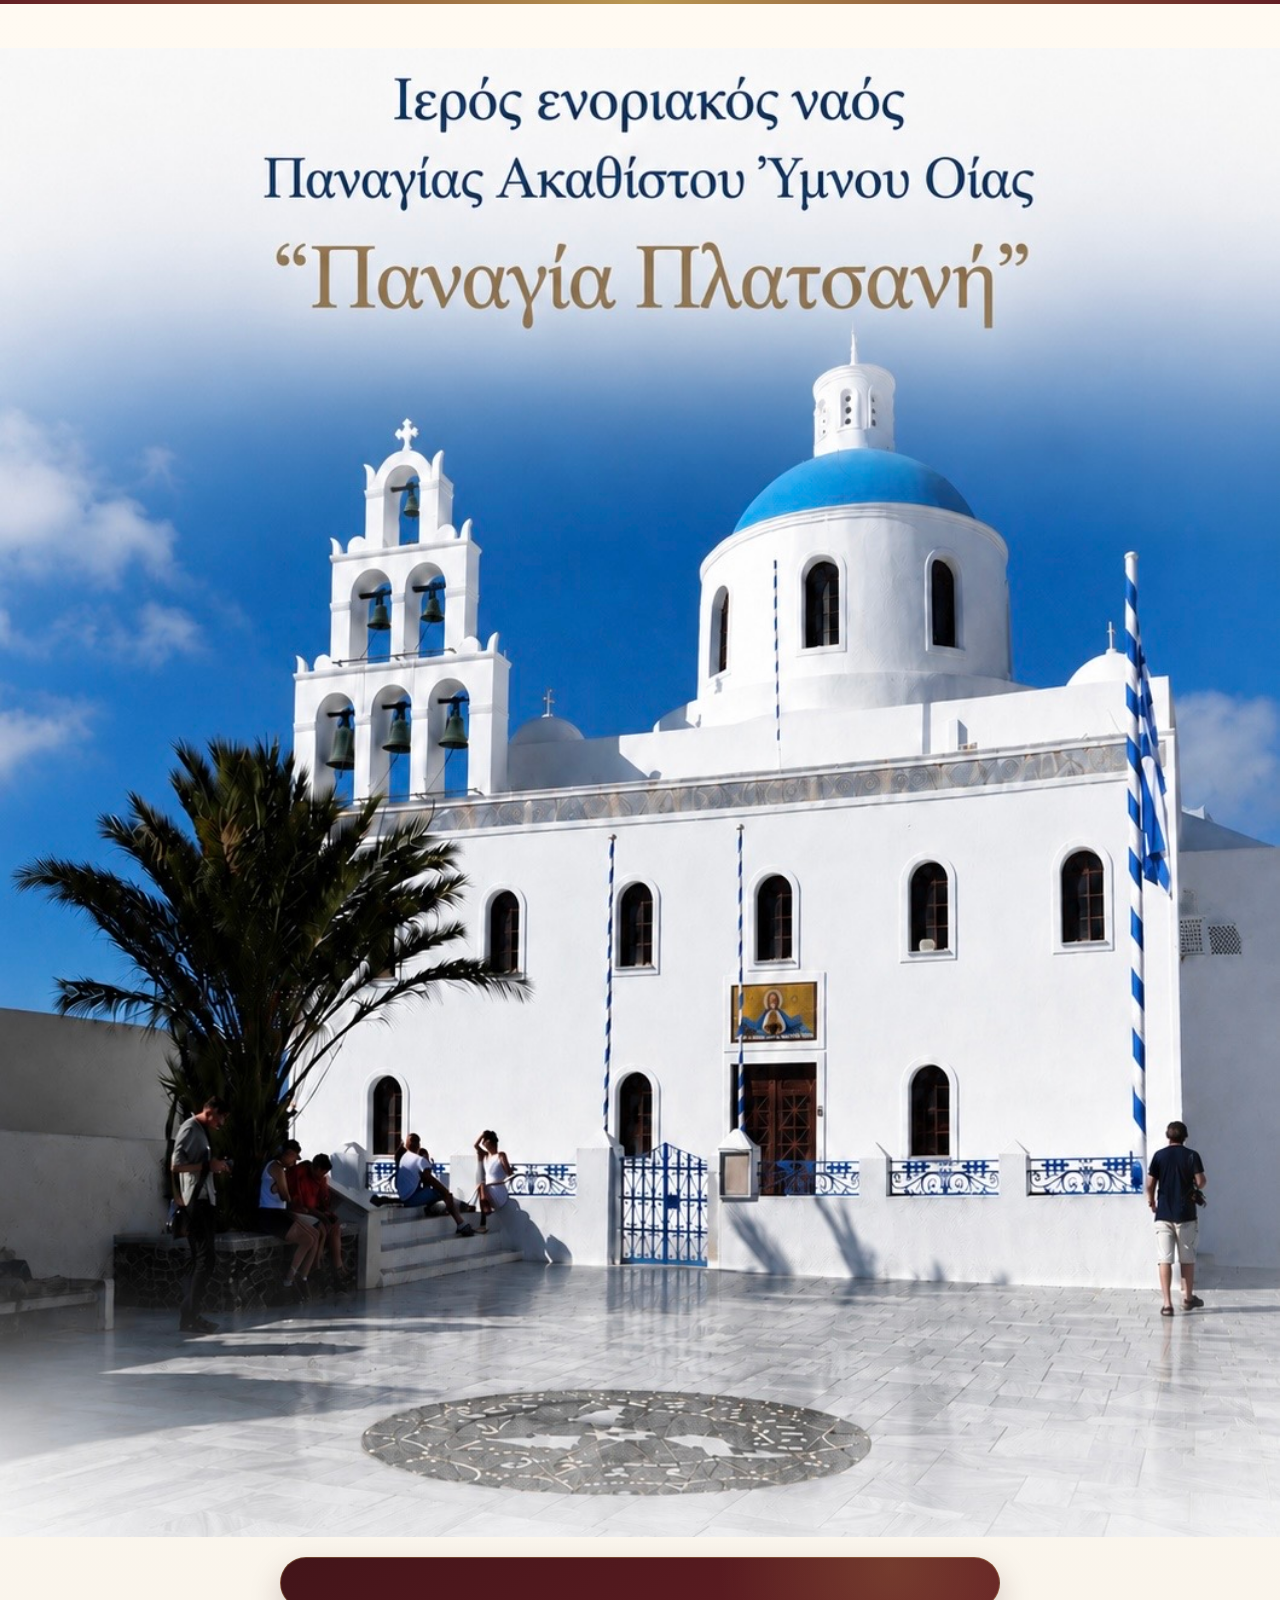
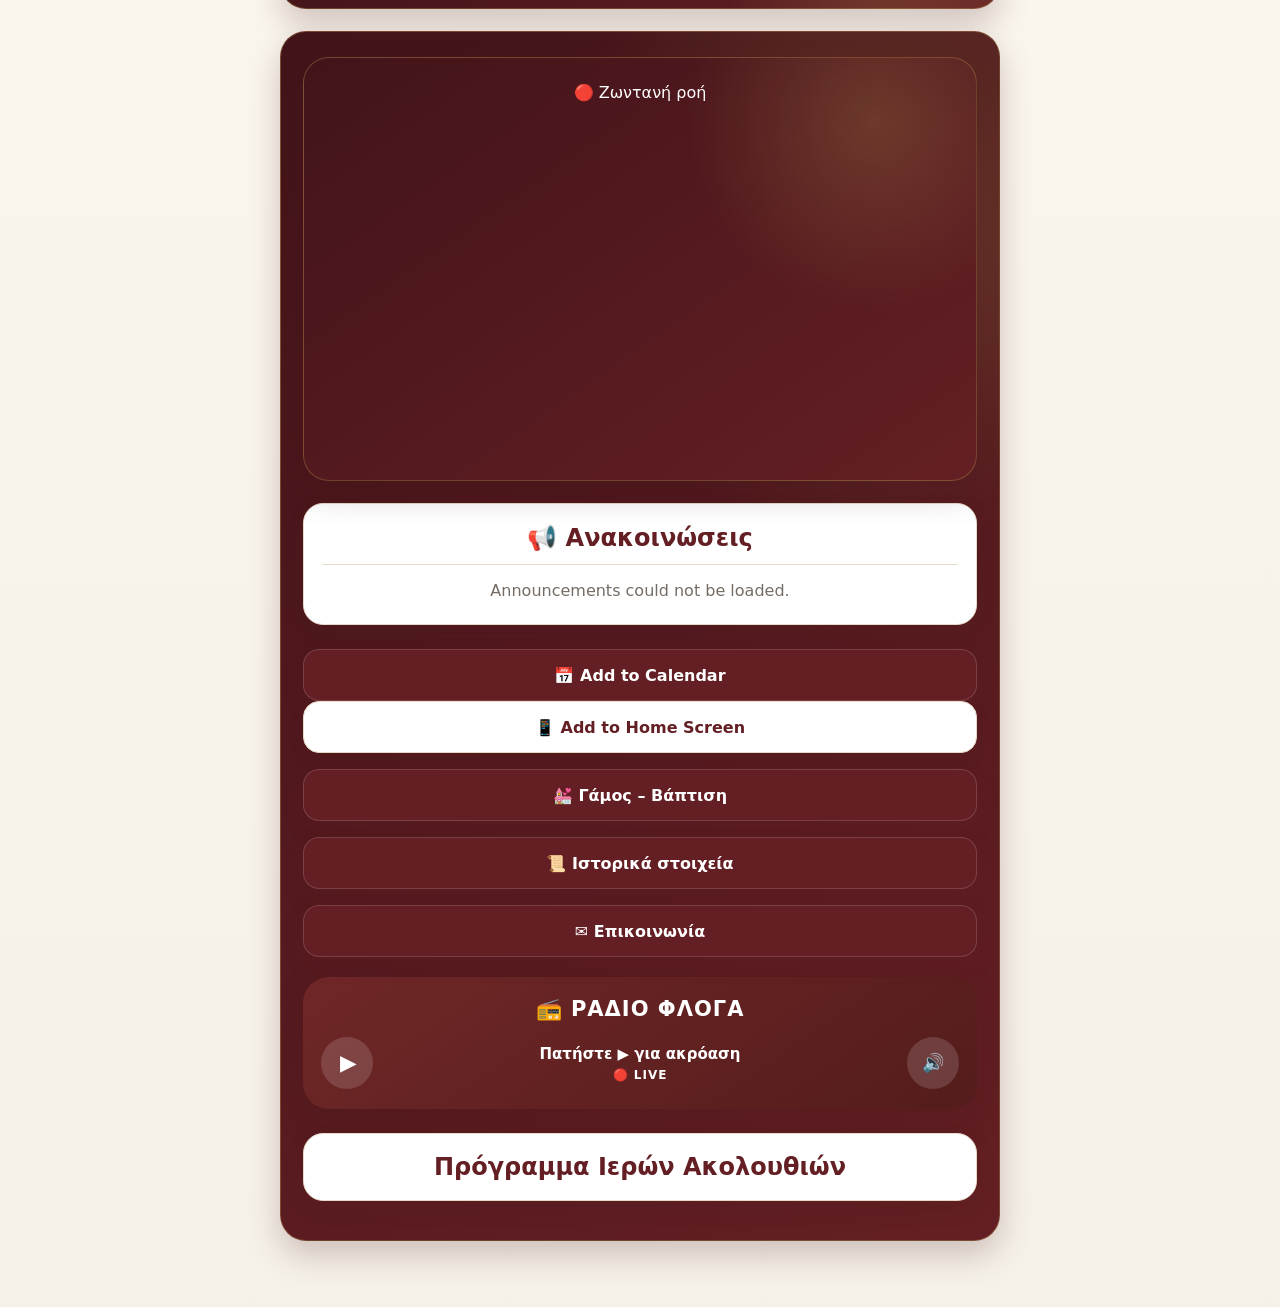
==== commit 1c983985: "φ" ====
--- a/index.html
+++ b/index.html
@@ -207,12 +207,20 @@
  <div class="next-event-card twitch-live-box">
 
     <div class="twitch-live-title">
-        🟣 Ζωντανή ροή
+        <!-- =========================
+     YOUTUBE LIVE
+========================= -->
+
+<div class="next-event-card twitch-live-box">
+
+    <div class="twitch-live-title">
+        🔴 Ζωντανή ροή
     </div>
 
     <div class="twitch-live-frame">
         <iframe
-            src="https://player.livepush.io/live/em90LVz83mwIBkV"
+            src="https://www.youtube.com/embed/live_stream?channel=UC4-EbdlZRLOIaQNHRNCoWPg"
+            allow="autoplay; encrypted-media; picture-in-picture"
             allowfullscreen
             frameborder="0">
         </iframe>
--- a/style.css
+++ b/style.css
@@ -1405,4 +1405,16 @@
     height: 100%;
     display: block;
     border: 0;
+}
+.twitch-live-frame {
+    width: 100%;
+    aspect-ratio: 16 / 9;
+    overflow: hidden;
+}
+
+.twitch-live-frame iframe {
+    width: 100%;
+    height: 100%;
+    display: block;
+    border: 0;
 }
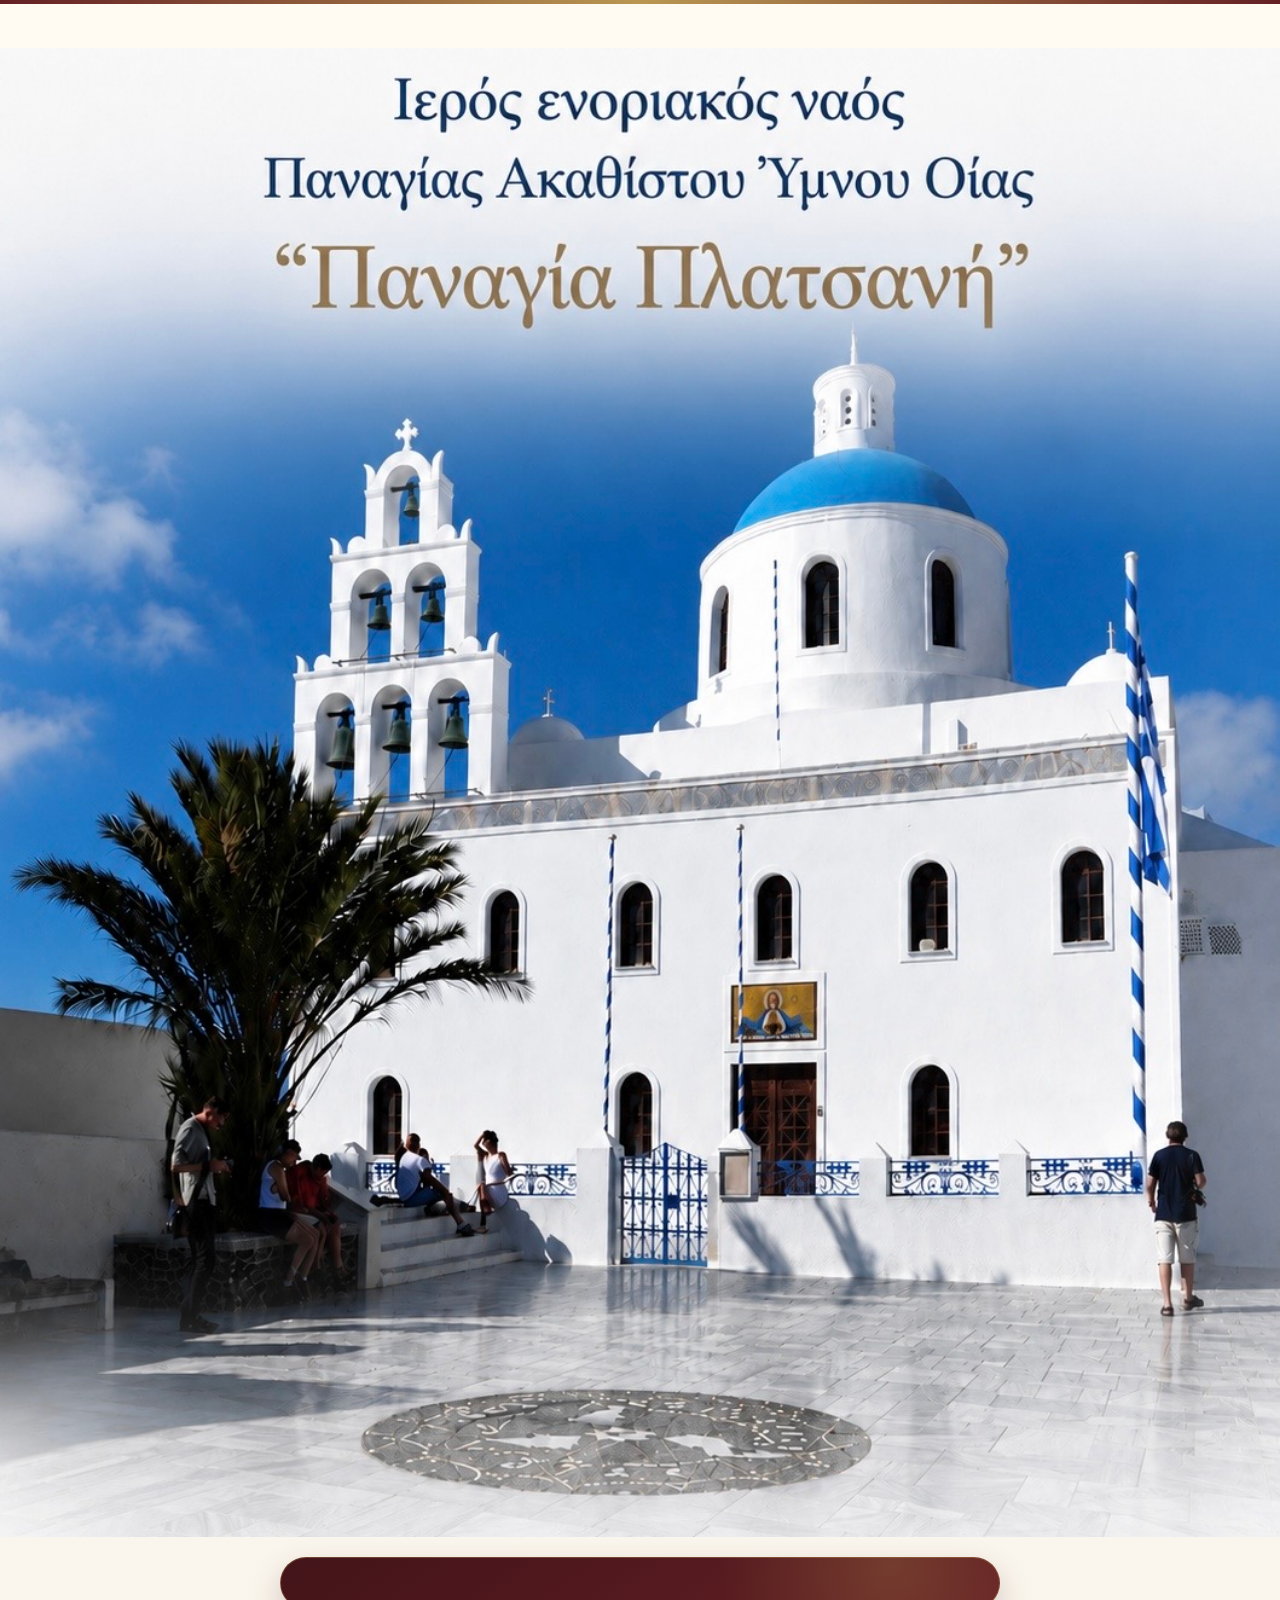
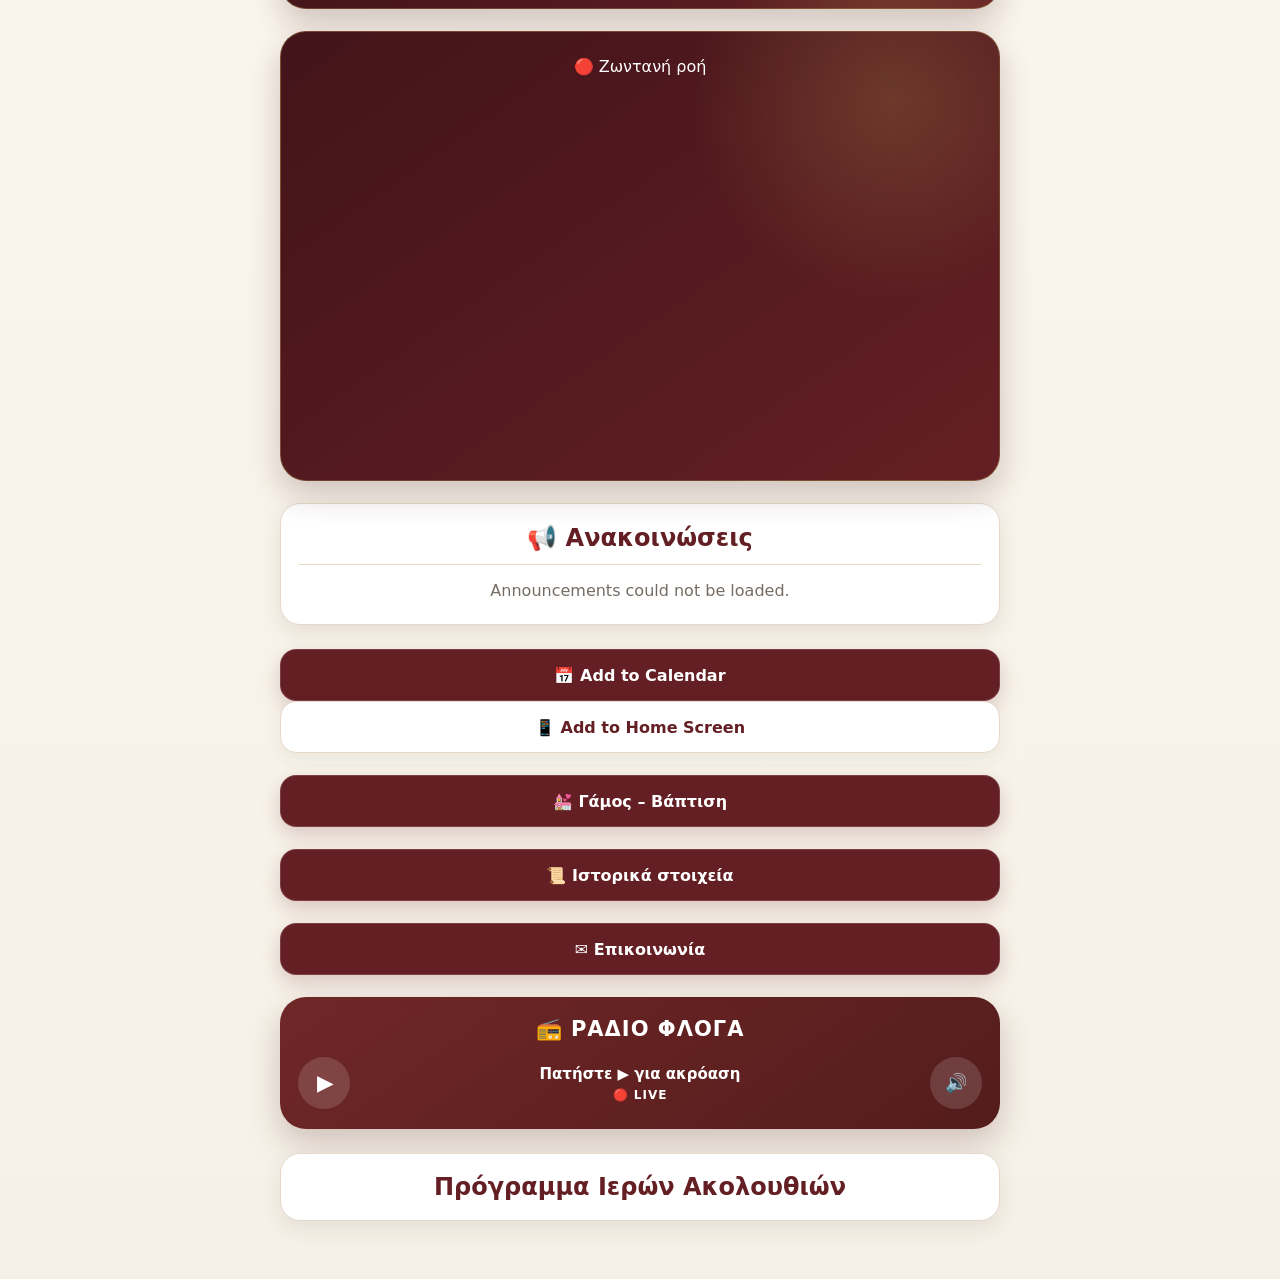
==== commit e21b01d8: "φ" ====
--- a/index.html
+++ b/index.html
@@ -204,9 +204,6 @@
   >
   </div>
   
- <div class="next-event-card twitch-live-box">
-
-    <div class="twitch-live-title">
         <!-- =========================
      YOUTUBE LIVE
 ========================= -->
